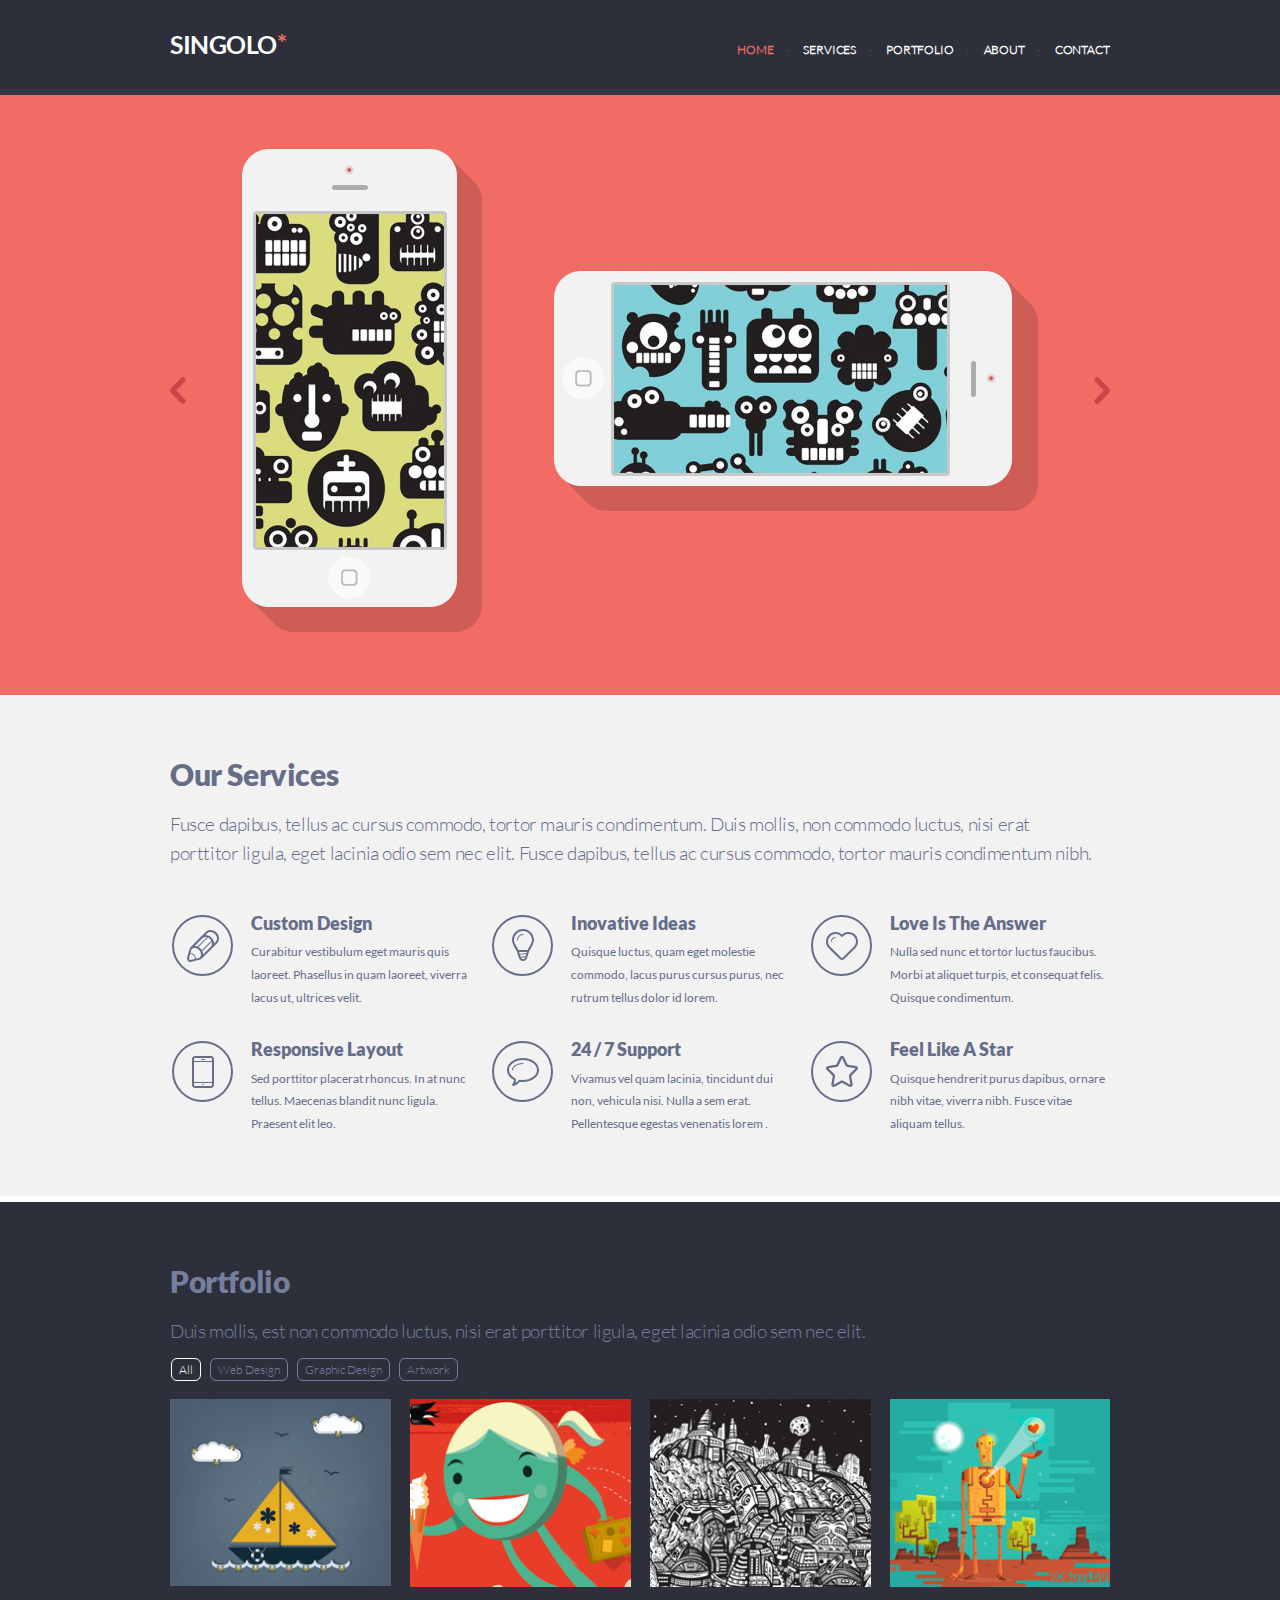
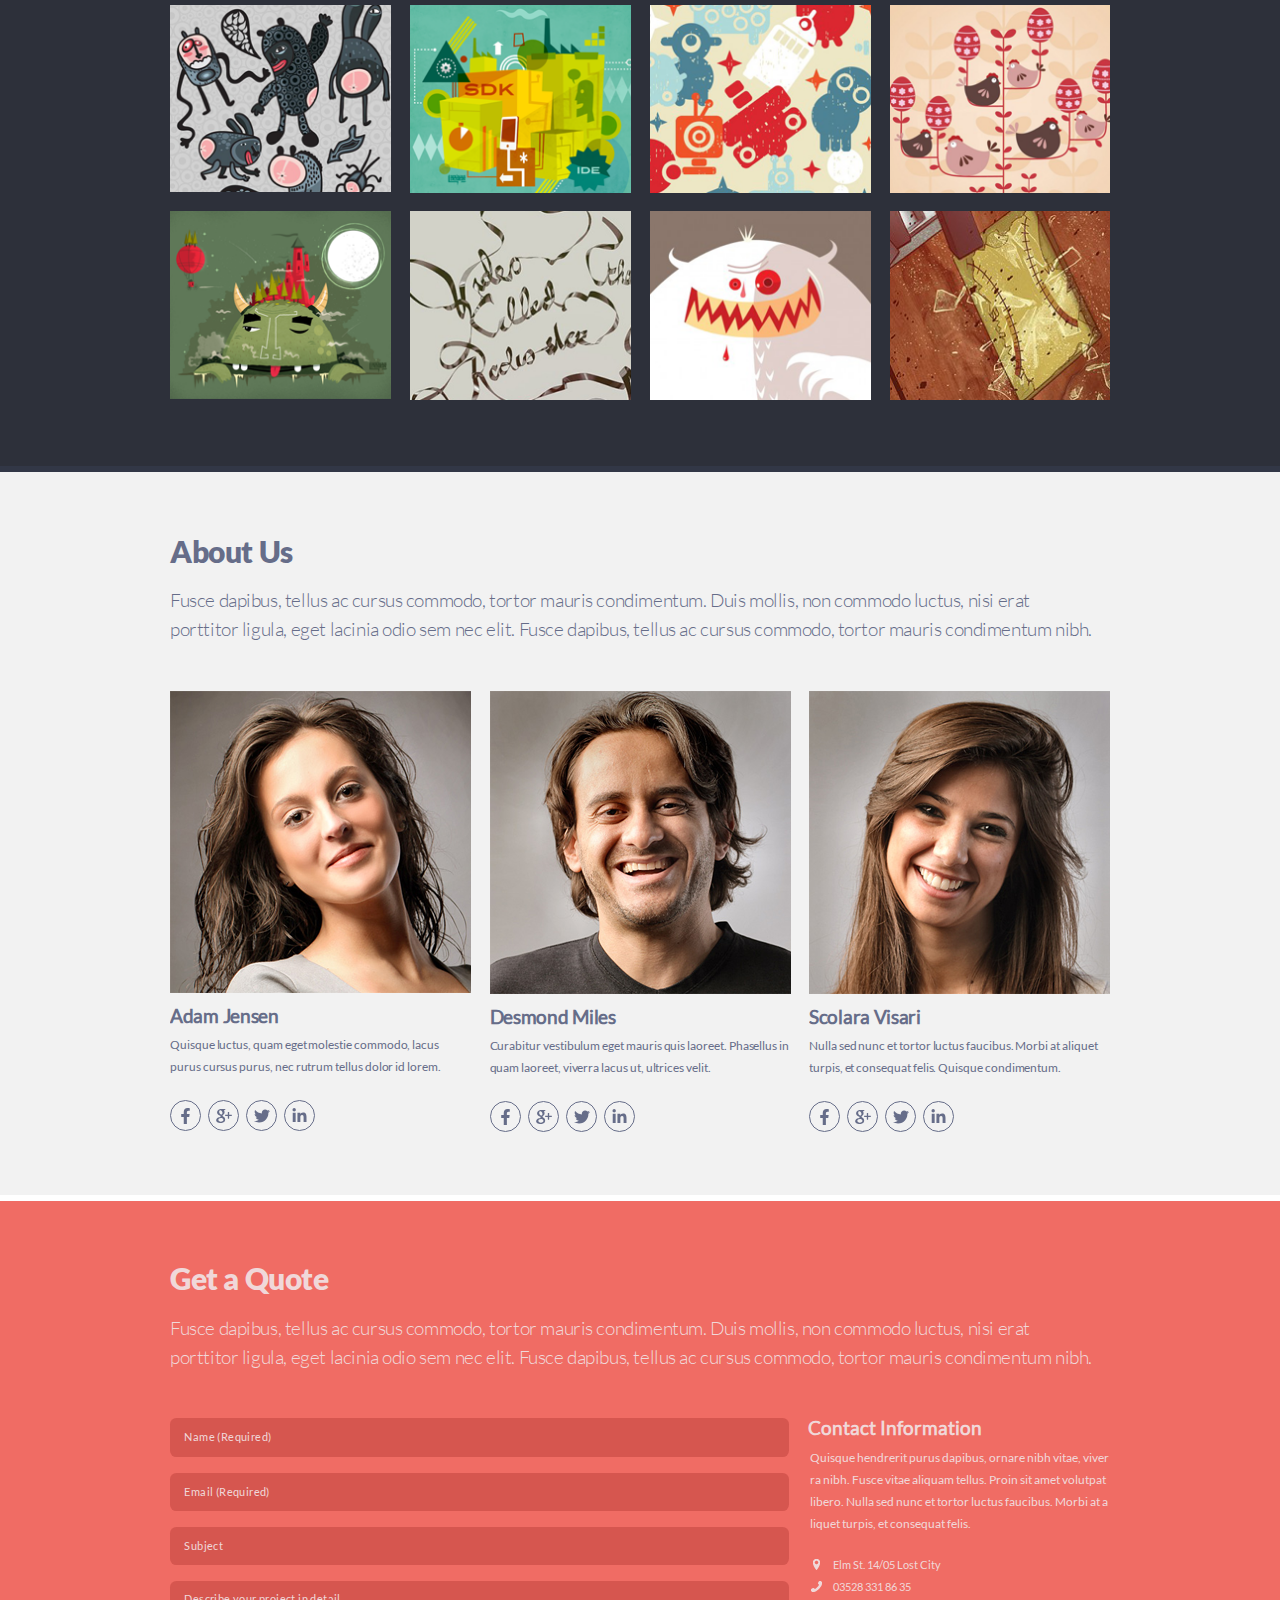
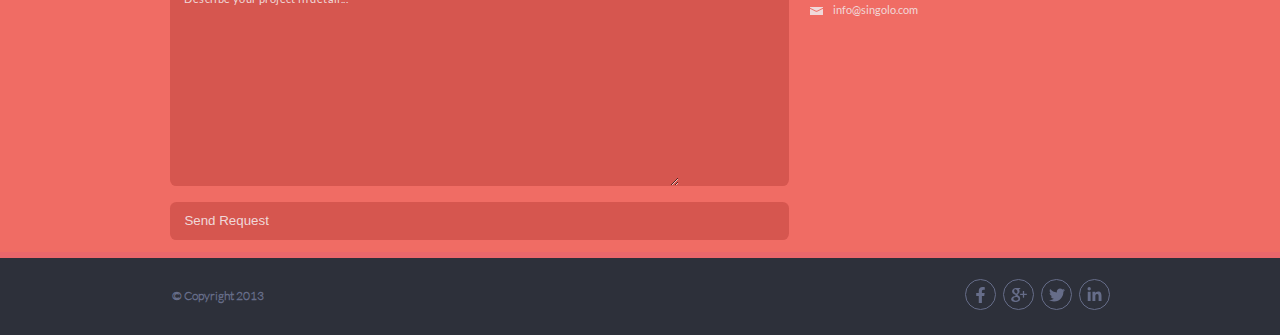
==== index.html @ ccdf216c "feat: add active menu" ====
<!DOCTYPE html>
<html lang="en">
<head>
    <meta charset="UTF-8">
    <meta name="viewport" content="width=device-width, initial-scale=1.0">
    <title>Singolo*</title>
    <link rel="stylesheet" href="style.css">
</head>
<body class="body">
    <div class="bgc-header">
        <header class="body-header wrapper">
            <h1 class="body-header_logo">
                Singolo 
                <span class="logo-span_red">*</span>
            </h1>
            <nav class="body-header_nav">
                <ul class="nav-ul_gorisontal">
                    <li class="ul_gorisontal-li_item">
                        <a href="#" class="gorisontal-item_link active">
                            Home
                        </a>
                    </li>
                    <li class="ul_gorisontal-li_item">
                        <a href="#services" class="gorisontal-item_link">
                            Services
                        </a>
                    </li>
                    <li class="ul_gorisontal-li_item">
                        <a href="#portfolio" class="gorisontal-item_link">
                            Portfolio
                        </a>
                    </li>
                    <li class="ul_gorisontal-li_item">
                        <a href="#about" class="gorisontal-item_link">
                            About
                        </a>
                    </li>
                    <li class="ul_gorisontal-li_item">
                        <a href="#contacts" class="gorisontal-item_link">
                            Contact
                        </a>
                    </li>
                </ul>
            </nav>
        </header>
    </div>
    <main class="body-main">
        <div class="bgc-slider">
            <div class="main-slider wrapper">
                <nav class="slider-nav">
                    <a href="#" class="nav-slider prev">
                        <img src="assets/images/prev.png" alt="previous" class="slide-nav_img">
                    </a>
                    <a href="#" class="nav-slider next">
                        <img src="assets/images/next.png" alt="next" class="slide-nav_img">
                    </a>
                </nav>
                <div class="slider-ul_list">
                    <figure class="slide-figure">
                        <img src="assets/images/phone_vertical.png" alt="vertical phone" class="slide-figure_img">
                    </figure>
                    <figure class="slide-figure">
                        <img src="assets/images/phone_horizontal.png" alt="horizontal phone" class="slide-figure_img">
                    </figure>
                </div>
            </div>
        </div>
        <div class="bgc-service">
            <section class="main-section_services wrapper" id="services">
                <header class="services-header">
                    <h2 class="services-heading">
                        Our Services
                    </h2>
                    <p class="services-additional-info">
                        Fusce dapibus, tellus ac cursus commodo, tortor mauris condimentum. Duis mollis, non commodo luctus, nisi erat porttitor ligula, eget lacinia odio sem nec elit. Fusce dapibus, tellus ac cursus commodo, tortor mauris condimentum nibh.
                    </p>
                </header>

                <ul class="services-ul">
                    <li class="services-ul_item">
                        <img src="assets/images/pen.svg" alt="Custom Design" class="services-ul_item_img">
                        <div>
                            <h3 class="services-ul_item-h3">Custom Design</h3>
                            Curabitur vestibulum eget mauris quis laoreet. Phasellus in quam laoreet, viverra lacus ut, ultrices velit.
                        </div>
                    </li>
                    <li class="services-ul_item">
                        <img src="assets/images/idea.svg" alt="Inovative Ideas" class="services-ul_item_img">
                        <div>    
                            <h3 class="services-ul_item-h3">Inovative Ideas</h3>
                            Quisque luctus, quam eget molestie commodo, lacus purus cursus purus, nec rutrum tellus dolor id lorem.
                        </div>
                    </li>
                    <li class="services-ul_item">
                        <img src="assets/images/heart.svg" alt="Love Is The Answer" class="services-ul_item_img">
                        <div>
                            <h3 class="services-ul_item-h3">Love Is The Answer</h3>
                            Nulla sed nunc et tortor luctus faucibus. Morbi at aliquet turpis, et consequat felis. Quisque condimentum.
                        </div>
                    </li>
                    <li class="services-ul_item">
                        <img src="assets/images/phone.svg" alt="Responsive Layout" class="services-ul_item_img">
                        <div>
                            <h3 class="services-ul_item-h3">Responsive Layout</h3>
                            Sed porttitor placerat rhoncus. In at nunc tellus. Maecenas blandit nunc ligula. Praesent elit leo.
                        </div>    
                    </li>
                    <li class="services-ul_item">
                        <img src="assets/images/dialogue.svg" alt="24 / 7 Support" class="services-ul_item_img">
                        <div>
                            <h3 class="services-ul_item-h3">24 / 7 Support</h3>
                            Vivamus vel quam lacinia, tincidunt dui non, vehicula nisi. Nulla a sem erat. Pellentesque egestas venenatis lorem .
                        <div>
    
                    </li>
                    <li class="services-ul_item">
                        <img src="assets/images/star.svg" alt="Feel Like A Star" class="services-ul_item_img">
                        <div>
                            <h3 class="services-ul_item-h3">Feel Like A Star</h3>
                            Quisque hendrerit purus dapibus, ornare nibh vitae, viverra nibh. Fusce vitae aliquam tellus.
                        </div>
                    </li>
                </ul>
            </section>
        </div>
        <div class="bgc-portfolio">
            <section class="portfolio wrapper" id="portfolio">
                <header class="portfolio-header">
                    <h2 class="portfolio-heading">
                        Portfolio  
                    </h2>
                    <p class="portfolio-additional-info">
                        Duis mollis, est non commodo luctus, nisi erat porttitor ligula, eget lacinia odio sem nec elit.
                    </p>
                    <nav class="portfolio-navigation">
                        <a href="#" class="portfolio-link portfolio-link-active">All</a>
                        <a href="#" class="portfolio-link">Web Design</a>
                        <a href="#" class="portfolio-link">Graphic Design</a>
                        <a href="#" class="portfolio-link">Artwork</a>
                    </nav>
                </header>
                <ul class="portfolio-ul">
                    <li class="portfolio-item"><img src="assets/images/work1.png" alt="" class="portfolio-img"></li>
                    <li class="portfolio-item"><img src="assets/images/work2.png" alt="" class="portfolio-img"></li>
                    <li class="portfolio-item"><img src="assets/images/work3.png" alt="" class="portfolio-img"></li>
                    <li class="portfolio-item"><img src="assets/images/work4.png" alt="" class="portfolio-img"></li>
                    <li class="portfolio-item"><img src="assets/images/work5.png" alt="" class="portfolio-img"></li>
                    <li class="portfolio-item"><img src="assets/images/work6.png" alt="" class="portfolio-img"></li>
                    <li class="portfolio-item"><img src="assets/images/work7.png" alt="" class="portfolio-img"></li>
                    <li class="portfolio-item"><img src="assets/images/work8.png" alt="" class="portfolio-img"></li>
                    <li class="portfolio-item"><img src="assets/images/work9.png" alt="" class="portfolio-img"></li>
                    <li class="portfolio-item"><img src="assets/images/work10.png" alt="" class="portfolio-img"></li>
                    <li class="portfolio-item"><img src="assets/images/work11.png" alt="" class="portfolio-img"></li>
                    <li class="portfolio-item"><img src="assets/images/work12.png" alt="" class="portfolio-img"></li>
                </ul>
            </section>
        </div>
        <div class="bgc-about">
            <section class="about wrapper" id="about">
                <header class="about-header">
                    <h2 class="about-heading">
                        About Us
                    </h2>
                    <p class="about-additional-info">
                        Fusce dapibus, tellus ac cursus commodo, tortor mauris condimentum. Duis mollis, non commodo luctus, nisi erat porttitor ligula, eget lacinia odio sem nec elit. Fusce dapibus, tellus ac cursus commodo, tortor mauris condimentum nibh.
                    </p>
                </header>
                <ul class="about-ul">
                    <li class="about-item">
                        <figure class="about-figure">
                            <img src="assets/images/photo1.png" class="about-image" alt="">
                            <figcaption class="about-figcaption">
                                <h3 class="about-name">
                                    Adam Jensen
                                </h3>
                                <p class="summory">Quisque luctus, quam eget molestie commodo, lacus purus cursus purus, nec rutrum tellus dolor id lorem.</p>
                                <nav class="social">
                                    <a href="#" class="social-link social-link-face">
                                        <img src="assets/images/facebook-f-brands.svg" class="social-img" alt="">
                                    </a>
                                    <a href="#" class="social-link social-link-gog">
                                        <img src="assets/images/g-brands.svg" class="social-img" alt="">
                                    </a>
                                    <a href="#" class="social-link social-link-twit">
                                        <img src="assets/images/twitter-brands.svg" class="social-img" alt="">
                                    </a>
                                    <a href="#" class="social-link social-link-in">
                                        <img src="assets/images/linkedin-in-brands.svg" class="social-img" alt="">
                                    </a>
                                </nav>
                            </figcaption>
                        </figure>
                    </li>
                    <li class="about-item">
                        <figure class="about-figure">
                            <img src="assets/images/photo3.png" class="about-image" alt="">
                            <figcaption class="about-figcaption">
                                <h3 class="about-name">
                                    Desmond Miles
                                </h3>
                                <p class="summory">Curabitur vestibulum eget mauris quis laoreet. Phasellus in quam laoreet, viverra lacus ut, ultrices velit.</p>
                                <nav class="social">
                                    <a href="#" class="social-link social-link-face">
                                        <img src="assets/images/facebook-f-brands.svg" class="social-img" alt="">
                                    </a>
                                    <a href="#" class="social-link social-link-gog">
                                        <img src="assets/images/g-brands.svg" class="social-img" alt="">
                                    </a>
                                    <a href="#" class="social-link social-link-twit">
                                        <img src="assets/images/twitter-brands.svg" class="social-img" alt="">
                                    </a>
                                    <a href="#" class="social-link social-link-in">
                                        <img src="assets/images/linkedin-in-brands.svg" class="social-img" alt="">
                                    </a>
                                </nav>
                            </figcaption>
                        </figure>
                    </li>
                    <li class="about-item">
                        <figure class="about-figure">
                            <img src="assets/images/photo2.png" class="about-image" alt="">
                            <figcaption class="about-figcaption">
                                <h3 class="about-name">
                                    Scolara Visari
                                </h3>
                                <p class="summory">Nulla sed nunc et tortor luctus faucibus. Morbi at aliquet turpis, et consequat felis. Quisque condimentum.</p>
                                <nav class="social">
                                    <a href="#" class="social-link social-link-face">
                                        <img src="assets/images/facebook-f-brands.svg" class="social-img" alt="">
                                    </a>
                                    <a href="#" class="social-link social-link-gog">
                                        <img src="assets/images/g-brands.svg" class="social-img" alt="">
                                    </a>
                                    <a href="#" class="social-link social-link-twit">
                                        <img src="assets/images/twitter-brands.svg" class="social-img" alt="">
                                    </a>
                                    <a href="#" class="social-link social-link-in">
                                        <img src="assets/images/linkedin-in-brands.svg" class="social-img" alt="">
                                    </a>
                                </nav>
                            </figcaption>
                        </figure>
                    </li>
                </ul>
            </section> 
        </div>
        <div class="bgc-contact">
            <section class="contact wrapper" id="contacts">
                <header class="contact-header">
                    <h2 class="contact-heading">
                        Get a Quote  
                    </h2>
                    <p class="contact-additional-info">
                        Fusce dapibus, tellus ac cursus commodo, tortor mauris condimentum. Duis mollis, non commodo luctus, nisi erat porttitor ligula, eget lacinia odio sem nec elit. Fusce dapibus, tellus ac cursus commodo, tortor mauris condimentum nibh.
                    </p>
                </header>
                <main class="contact-main">
                    <form class="contact-form" action="" method="post">
                        <div class="form-element">
                            <input class="form-input" type="text" pattern="[A-Za-z]+" name="" id="" placeholder="Name (Required)" required>
                        </div>
                        <div class="form-element">
                            <input class="form-input" type="email" pattern="\w+@[A-Za-z0-9]+.[a-z]+" name="" id="" placeholder="Email (Required)" required>
                        </div>
                        <div class="form-element">
                            <input class="form-input" type="text" name="" id="" placeholder="Subject">
                        </div>
                        <div class="form-element">
                            <textarea class="form-textaria" name="" id="" cols="60" rows="13" placeholder="Describe your project in detail..."></textarea>
                        </div>
                        <div class="form-element">
                            <input class="form-input" type="submit" value="Send Request">
                        </div>
                    </form>
                    <aside class="contact-information">
                        <h3 class="information">
                            Contact Information
                        </h3> 
                        <p class="information-rewue">
                            Quisque hendrerit purus dapibus, ornare nibh vitae, viverra nibh. Fusce vitae aliquam tellus. Proin sit amet volutpat libero. Nulla sed nunc et tortor luctus faucibus. Morbi at aliquet turpis, et consequat felis.  
                        </p>
                        <ul class="contact-information-ul">
                            <li class="contact-item address">Elm St. 14/05 Lost City </li>
                            <li class="contact-item phone">03528 331 86 35</li>
                            <li class="contact-item email">info@singolo.com</li>
                        </ul>
                    </aside>
                </main>   
            </section>
        </div>
    </main>
    <div class="bgc-footer">
        <footer class="footer wrapper">
            <h3 class="copyright">&copy; Copyright 2013</h3>
            <nav class="social">
                <a href="#" class="social-link social-link-face">
                    <img src="assets/images/facebook-f-brands.svg" class="social-img" alt="">
                </a>
                <a href="#" class="social-link social-link-gog">
                    <img src="assets/images/g-brands.svg" class="social-img" alt="">
                </a>
                <a href="#" class="social-link social-link-twit">
                    <img src="assets/images/twitter-brands.svg" class="social-img" alt="">
                </a>
                <a href="#" class="social-link social-link-in">
                    <img src="assets/images/linkedin-in-brands.svg" class="social-img" alt="">
                </a>
            </nav>
        </footer>
    </div>
    <script src="script.js"></script>
</body>
</html>
---- style.css ----
@font-face {
    font-family: "Lato Regular";
    src: url("assets/fonts/Lato-Regular.ttf") format("truetype")
}
@font-face {
    font-family: "Lato Black";
    src: url("assets/fonts/Lato-Black.ttf") format("truetype")
}
@font-face {
    font-family: "Lato Light";
    src: url("assets/fonts/Lato-Light.ttf") format("truetype")
}
@font-face {
    font-family: "Lato Bold";
    src: url("assets/fonts/Lato-Bold.ttf") format("truetype")
}
*{
    box-sizing: border-box;
}
.body{
    margin: 0;
    padding: 0;
    width: 100%;
    font-family: "Lato Regular", Arial, Helvetica, sans-serif;
}
.body-header{
    display: flex;
    justify-content: space-between;
    text-transform: uppercase;
    color: rgba(255, 255, 255, 1);
}
.body-header_logo{
    margin: 29px 40px 30px;
    position: relative;
    font-family: "Lato Bold";
    font-size: 25px;
    letter-spacing: -0.5px;
}
.logo-span_red{    
    position: absolute;
    top: -1px;
    right: -10px;
    color: rgba(240, 108, 100, 1);
}
.body-header_nav{
    align-self: center;
    margin-top: 10px;
    margin-right: 40px;
    font-size: 12px;
    font-family: "Lato Light";
    font-weight: bold;
}
.nav-ul_gorisontal{
    display: flex;
    text-decoration: none;
    list-style: none;
}
.nav-ul_gorisontal .ul_gorisontal-li_item:not(:first-child)::before{
    margin: 0 12.4px;
    content: "·";
    color: rgba(73, 78, 98, 1);
}
.ul_gorisontal-li_item{
    letter-spacing: -0.1px;
}

.gorisontal-item_link{
    color: rgba(255, 255, 255, 1);
    text-decoration: none;
}
.gorisontal-item_link:active,.gorisontal-item_link:hover, .active{
    color: rgba(240, 108, 100, 1);
}
.main-slider{
    height: 594px;
    position: relative;
}
.slider-nav{
    position: absolute;
    display: flex;
    justify-content: space-between;
    align-items: center;
    top: 0;
    left: 0;
    width: 100%;
    height: 100%;
}
.slider-ul_list {
    display: inline-grid;
    grid-template-columns: 45.5% 39.5%;
    justify-items: center;
    align-items: center;
    height: 100%;
    margin: 0px;
    margin-block-end: 0;
    width: 100%;
}
.slide-figure{
    margin: 0;
    padding: 0;
}
.slide-nav_img{
    margin: 0px 40px;
}
.wrapper{
    width: 1020px;
    margin: 0 auto;
}
.main-section_services {
    padding: 0 2.5em;
    color: rgba(102, 109, 137, 1);
}
.services-heading {
    font-size: 2em;
    font-family: "Lato Black";
    letter-spacing: -1.1px;
}
.services-ul {
    display: grid;
    grid-gap: 1rem 1.2rem;
    list-style-type: none;
    margin-block-start: 2.5em;
    margin-block-end: 3.25rem;
    margin-inline-start: 0px;
    margin-inline-end: 0px;
    padding-inline-start: 0px;
    grid-template-columns: 1fr 1fr 1fr;
}
.section_services-about {
    line-height: 29px;
    font-size: 18px;
    margin-block-start: -0.5em;
    margin-block-end: 0.7em;
    letter-spacing: 0.15px;
    margin-left: 2px;
    font-family: "Lato Light";
}
.services-ul_item {
    display: grid;
    grid-template-columns: 1fr 2.9fr;
    grid-gap: 3px;
    line-height: 1.9em;
    font-size: 12px;
    align-items: start;
    font-family: "Lato Regular";
    padding-left: 2px;
    margin-bottom: 8px;
}
.services-ul_item-h3 {
    font-size: 18px;
    font-family: "Lato Black";
    margin-block-start: 4px;
    margin-block-end: 7px;
}
.services-ul_item_img {
    margin: 7px 0px;
}
.portfolio{
    color: rgba(118, 126, 158, 1);
    padding: 0 2.5em;
}
[class$="-header"]{
    display: grid;
}
[class$="-heading"]{
    font-family: "Lato Black";
    line-height: 1.9rem;
    font-size: 1.9em;
    margin-top: 4rem;
    letter-spacing: -0.4px;
}
[class$="-additional-info"]{
    margin-top: -5px;
    margin-bottom: 0;
    font-family: "Lato Light";
    font-size: 19px;
    letter-spacing: -0.41px;
    line-height: 29px;
    padding-right: 12px;
}
.portfolio-navigation {
    margin-top: 2px; 
    letter-spacing: 1px;
    display: flex;
}
.portfolio-link{
    border: 1px solid;
    border-radius: 6px;
    text-decoration: none;
    padding: 3px 7px;
    font-family: "Lato Light";
    font-size: 12px;
    letter-spacing: 0px;
    margin: 10px 1px;
    margin-right: 8px;
    color: rgba(118, 126, 158, 1);
}
.portfolio-link-active, .portfolio-link:hover{
    color: rgba(255, 255, 255, 1);
}
.portfolio-ul{
    display: grid;
    grid-template-columns: repeat(4, 13.8rem);
    grid-template-rows: repeat(3, 11.9rem);
    list-style: none;
    grid-gap: 1rem 1.2rem;
    margin-block-start: 0.5em;
    margin-block-end: 4rem;
    overflow: hidden;
    max-height: 37.75rem;
    padding-inline-start: 0px;
}
.portfolio-img{
    max-width: 100%;
}
.about{
    color: rgba(102, 109, 137, 1);
    padding: 0 2.5em;
}
.about-ul{
    display: inline-flex;
    list-style: none;
    padding-inline-start: 0px;
    width: 100%;
    justify-content: space-between;
    margin-top: 2.9em;
    margin-bottom: 3.9rem;
}
.about-figure{
    margin: 0px;
    max-width: 301px;
    overflow: hidden;
}
.about-name {
    margin-block-start: 0.5em;
    letter-spacing: -0.3px;
}
.summory {
    margin-block-start: -1em;
    font-size: 12px;
    line-height: 22px;
    letter-spacing: -0.06px;
}
.social {
    display: inline-grid;
    grid-template-columns: 1fr 1fr 1fr 1fr;
    grid-gap: 7px;
    margin-top: 10.5px;
}
.social-link {
    display: flex;
    text-decoration: none;
    border: 1px solid;
    border-radius: 50%;
    height: 31px;
    width: 31px;
    color: rgba(102, 109, 137, 1);
}
.social-link:hover{
    color: rgba(255, 255, 255, 1);
}
.social-img {
    width: 1em;
    height: 1em;
    margin: 7px;
}
.contact{
    padding: 0 2.5em;
    color: rgba(240, 216, 217, 1);
}
.contact-heading{
    margin-top: 3.9rem;
}
.contact-form{
    display: grid;
    grid-gap: 1rem;
}
.form-element{
    background-color: rgba(214, 86, 79, 1);
    border-radius: .4rem;
    padding: 0rem 0.9rem;
    display: flex;

}
.form-input{
    -webkit-writing-mode: horizontal-tb !important;
    text-rendering: auto;
    color: rgba(240, 216, 217, 1);
    letter-spacing: normal;
    word-spacing: normal;
    text-transform: none;
    text-indent: 0px;
    text-shadow: none;
    display: inline-block;
    text-align: start;
    -webkit-appearance: textfield;
    background-color: inherit;
    -webkit-rtl-ordering: logical;
    cursor: text;
    margin: 0em;
    font: 400 13.3333px Arial;
    padding: 0px;
    border-width: 0;
    border-style: inset;
    border-color: initial;
    border-image: initial;
    line-height: 2.4rem;
}
.form-textaria{
    color: rgba(240, 216, 217, 1);
    letter-spacing: 0.4px;
    background-color: inherit;
    flex-direction: column;
    white-space: pre-wrap;
    overflow-wrap: break-word;
    margin: 0em;
    font: 400 13.3333px Arial;
    border-width: 0px;
    border-style: solid;
    border-color: rgb(169, 169, 169);
    border-image: initial;
    padding: 0.6rem 0 0;
}
.contact ::placeholder{
    color: rgba(240, 216, 217, 1);
    font-family: "Lato regular";
    font-size: .7rem;
    line-height: 1rem;
    margin: 1rem;
    padding: 0px;
    letter-spacing: 0.4px;
}
.footer{
    display: flex;
    justify-content: space-between;
    padding: 0.7rem 2.5em;
    color: rgba(102, 109, 137, 1);
    box-sizing: border-box;
}
.contact-main {
    display: grid;
    grid-template-columns: 38.7rem 1fr;
    grid-column-gap: 1.3rem;
    margin: 2.9rem 0 0.7rem;
    font-family: "Lato regular";
}
.contact-information-ul{
    display: block;
    list-style-type: none;
    margin-block-start: 1.7em;
    font-size: 0.7rem;
    line-height: 1.4rem;
    padding-inline-start: 23px;
}
.information {
    margin: -0.1rem;

}
.information-rewue{
    font-size: 0.748rem;
    letter-spacing: 0px;
    word-break: break-all;
    line-height: 1.38rem;
    margin-top: 0.6rem;
    word-spacing: 0px;
}
.address::before {
    content: url(assets/images/location@1X.png);
    margin: 0px -20px;
    position: absolute;
    top: 1px;
}
.phone::before {
    content: url(assets/images/phone@1X.png);
    margin: 0px -22px;
    position: absolute;
    top: 1px;
}
.email::before {
    content: url(assets/images/mail@1X.png);
    margin: 0px -23px;
    position: absolute;
    top: 1px;
}
.copyright {
    font-size: 0.73rem;
    font-family: "Lato light";
    margin-left: 2px;
    margin-top: 1.2rem;
    margin-bottom: 1.3rem;
}
.contact-item{
    position: relative;
}
.bgc-footer{
    background-color: rgba(45, 48, 58, 1);
}
.bgc-header{
    background-color: rgba(45, 48, 58, 1);
    border-bottom: 6px solid rgba(50, 55, 70, 1);
}
.bgc-slider{
    background-color: rgba(240, 108, 100, 1);
    border-bottom: 6px solid rgba(240,108,100,1);
}
.bgc-service{
    background-color: rgba(242, 242, 242, 1);
    border-bottom: 6px solid rgba(255, 255, 255, 1);
}
.bgc-portfolio{
    background-color: rgba(45, 48, 58, 1);    
    border-bottom: 6px solid rgba(50, 55, 70, 1);
}
.bgc-about{
    background-color: rgba(242, 242, 242, 1);
    border-bottom: 6px solid rgba(255, 255, 255, 1);
}
.bgc-contact{
    background-color: rgba(240, 108, 100, 1);
    border-bottom:6px solid rgba(234, 103, 107, 1);
}
input:invalid {
    color: red;
}
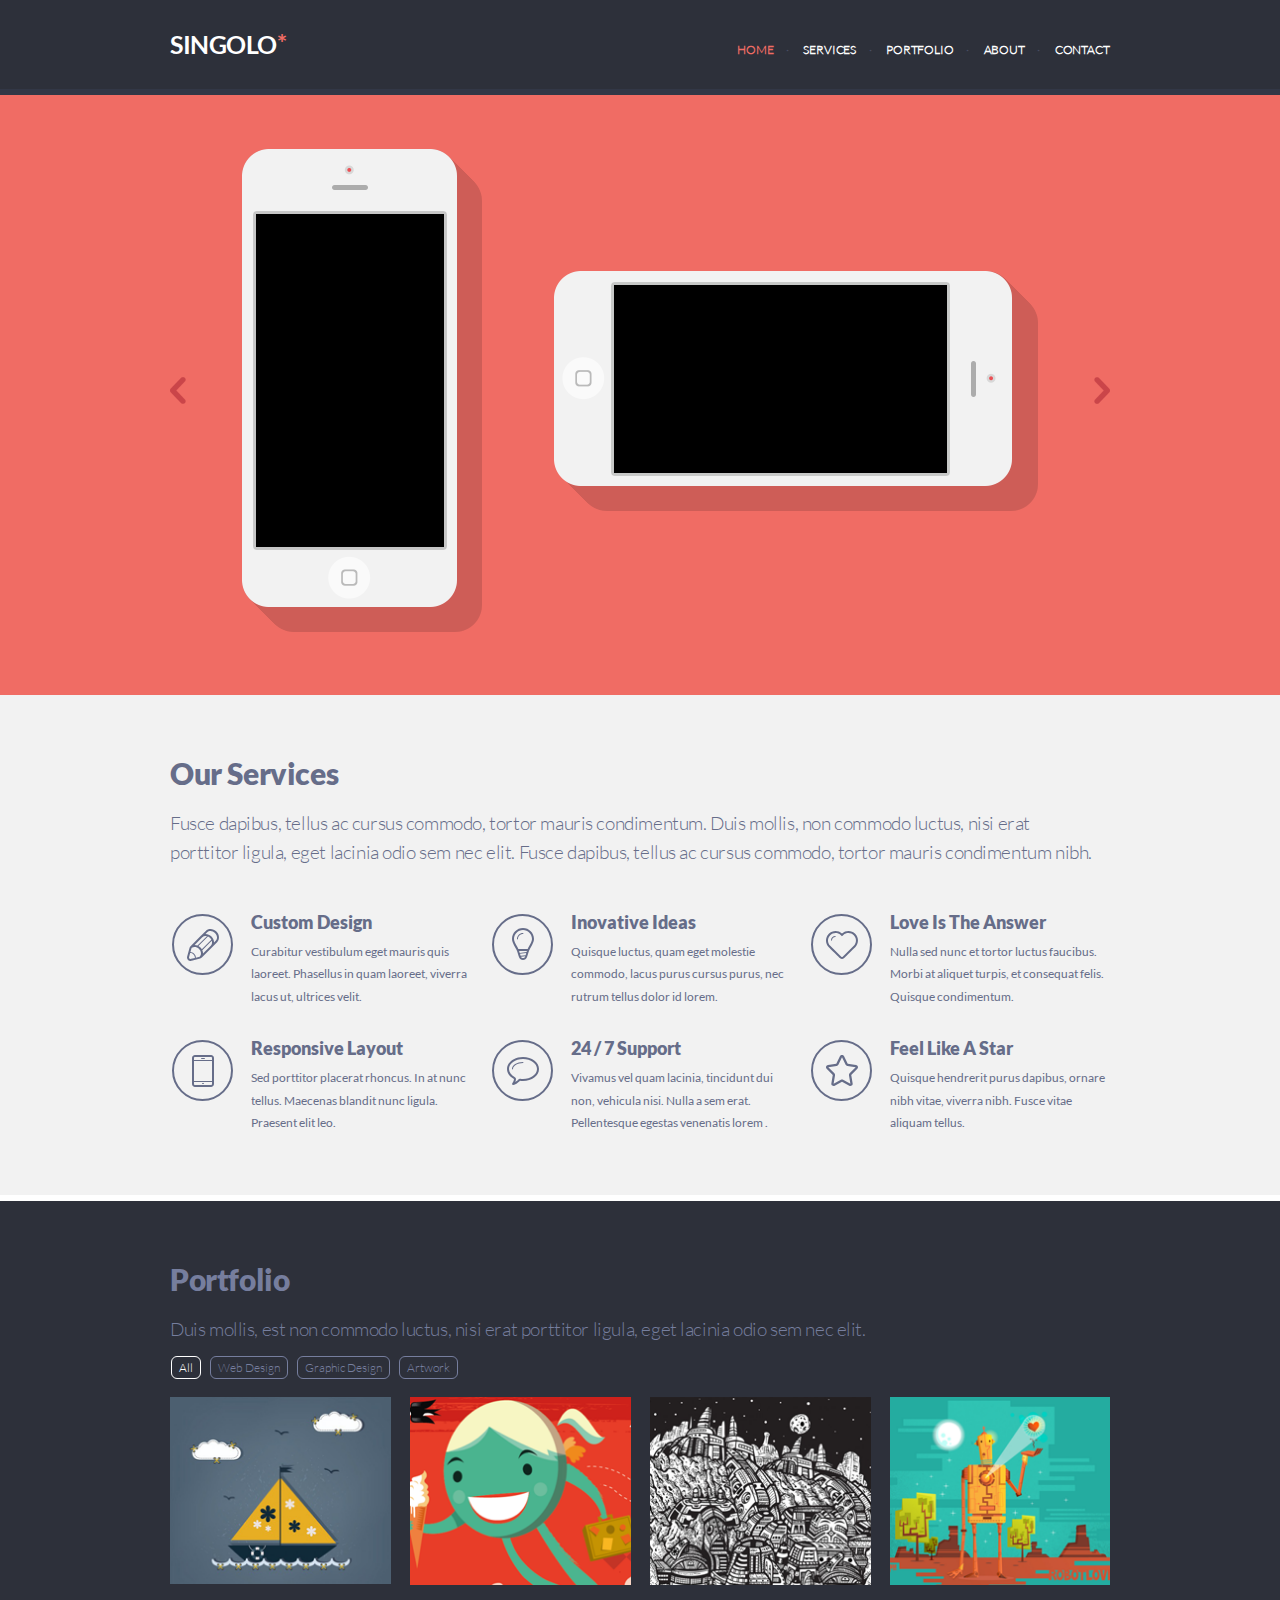
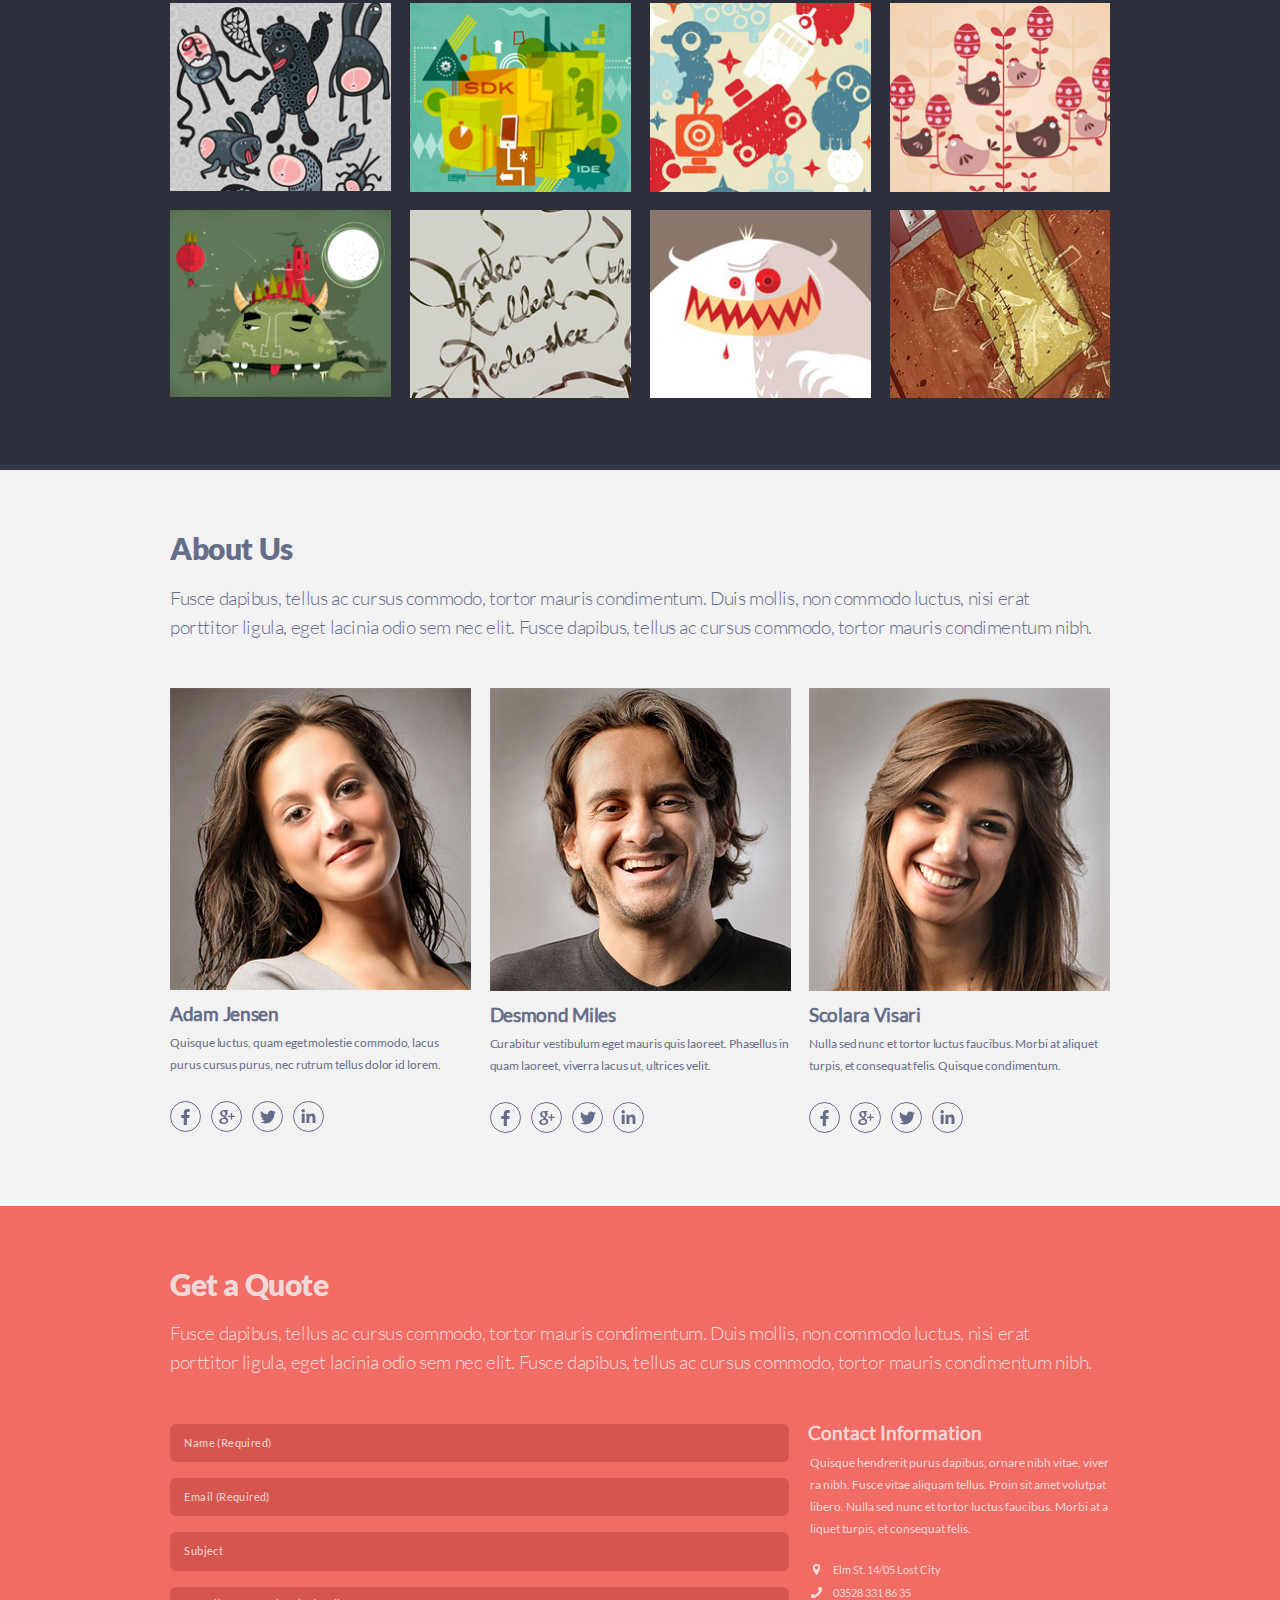
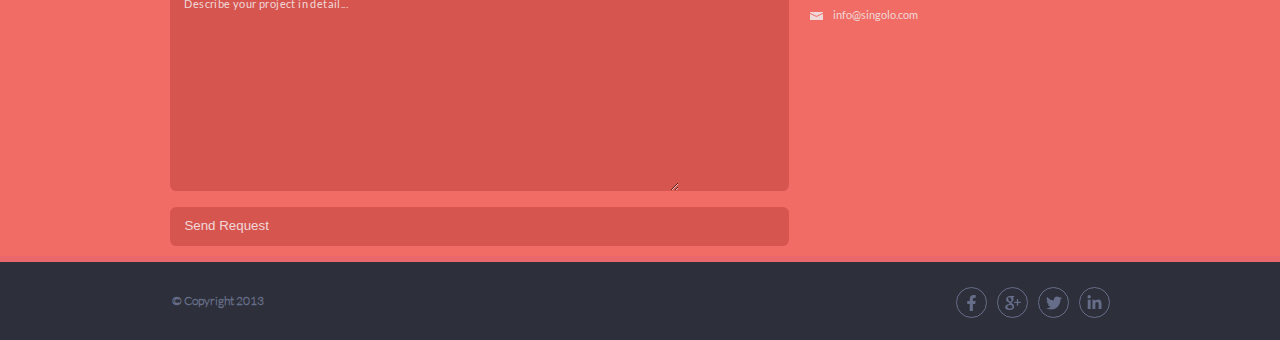
==== commit bfe20099: "feat: portfolio script added" ====
--- a/index.html
+++ b/index.html
@@ -48,20 +48,40 @@
         <div class="bgc-slider">
             <div class="main-slider wrapper">
                 <nav class="slider-nav">
-                    <a href="#" class="nav-slider prev">
+                    <button class="nav-slider prev">
                         <img src="assets/images/prev.png" alt="previous" class="slide-nav_img">
-                    </a>
-                    <a href="#" class="nav-slider next">
+                    </button>
+                    <button class="nav-slider next">
                         <img src="assets/images/next.png" alt="next" class="slide-nav_img">
-                    </a>
+                    </button>
                 </nav>
-                <div class="slider-ul_list">
-                    <figure class="slide-figure">
-                        <img src="assets/images/phone_vertical.png" alt="vertical phone" class="slide-figure_img">
-                    </figure>
-                    <figure class="slide-figure">
-                        <img src="assets/images/phone_horizontal.png" alt="horizontal phone" class="slide-figure_img">
-                    </figure>
+                <div class="slider-list">
+                    <div class="slider-slide slider-slide-active">
+                        <div class="slider-slide1">
+                            <figure class="slide-figure">
+                                <img src="assets/images/phone_vertical.png" alt="vertical phone" class="slide-figure_img">
+                                <div class="black-screen">
+                                    <div class="fone-contur">
+                                        <div class="fone-screen"></div>
+                                    </div>
+                                </div>
+                            </figure>
+                            <figure class="slide-figure">
+                                <img src="assets/images/phone_horizontal.png" alt="horizontal phone" class="slide-figure_img">
+                                <div class="black-screen-horisontal">
+                                    <div class="fone-contur">
+                                        <div class="fone-screen-horisontal"></div>
+                                    </div>
+                                </div>
+                            </figure>                        
+                        </div> 
+                    </div>
+
+                    <div class="slider-slide">
+                        <figure class="slide-figure">
+                            <img src="assets/images/slide2.png" alt="vertical phone" class="slide-figure_img">
+                        </figure>                      
+                    </div>
                 </div>
             </div>
         </div>
--- a/style.css
+++ b/style.css
@@ -85,9 +85,70 @@
     width: 100%;
     height: 100%;
 }
-.slider-ul_list {
+.nav-slider {
+    z-index: 1;
+    -webkit-appearance: inherit;
+    -webkit-writing-mode: horizontal-tb !important;
+    text-rendering: auto;
+    color: buttontext;
+    letter-spacing: normal;
+    word-spacing: normal;
+    text-transform: none;
+    text-indent: 0px;
+    text-shadow: none;
+    display: inline-block;
+    text-align: center;
+    align-items: flex-start;
+    cursor: pointer;
+    background-color: inherit;
+    box-sizing: border-box;
+    margin: 0em;
+    font: 400 13.3333px Arial;
+    padding: 0;
+    border-width: 0;
+    border-style: none;
+    border-color: inherit;
+    border-image: none;
+}
+.fone-contur{
+    cursor: pointer;
+}
+.fone-screen {
+    background-color: black;
+    width: 188px;
+    height: 333px;
+    position: absolute;
+    left: 14px;
+    top: 65px;
+}
+.fone-screen-horisontal {
+    background-color: black;
+    width: 333px;
+    height: 188px;
+    position: absolute;
+    left: 60px;
+    top: 14px;
+}
+.slider-list {
+    height: 100%;
+}
+.slider-slide {
+    position: absolute;
+    width: 100%;
+    height: 100%;
+    visibility: hidden;
+    left: 0;
+    top: 0;
+}
+.slider-slide-active{
+    visibility: visible;
+    left: 0;
+    top: 0;
+    transition: left 2s;
+}
+.slider-slide1 {
     display: inline-grid;
-    grid-template-columns: 45.5% 39.5%;
+    grid-template-columns: 45.5% 39.5% 15%;
     justify-items: center;
     align-items: center;
     height: 100%;
@@ -95,9 +156,32 @@
     margin-block-end: 0;
     width: 100%;
 }
+.black-screen {
+    width: 215px;
+    height: 458px;
+    position: absolute;
+    left: 0px;
+    top: 0px;
+    border-radius: 28px;
+    overflow: hidden;
+}
+.black-screen-horisontal{
+    width: 458px;
+    height: 215px;
+    position: absolute;
+    left: 0px;
+    top: 0px;
+    border-radius: 29px;
+    overflow: hidden;
+}
+.fone-contur{
+    width:100%;
+    height: 100%;
+}
 .slide-figure{
     margin: 0;
     padding: 0;
+    position: relative;
 }
 .slide-nav_img{
     margin: 0px 40px;
@@ -166,11 +250,12 @@
     font-family: "Lato Black";
     line-height: 1.9rem;
     font-size: 1.9em;
-    margin-top: 4rem;
+    margin-top: 3.95rem;
     letter-spacing: -0.4px;
-}
-[class$="-additional-info"]{
-    margin-top: -5px;
+    margin-bottom: 1.64rem;
+}
+[class$="-additional-info"] {
+    margin-top: -6px;
     margin-bottom: 0;
     font-family: "Lato Light";
     font-size: 19px;
@@ -224,7 +309,7 @@
     width: 100%;
     justify-content: space-between;
     margin-top: 2.9em;
-    margin-bottom: 3.9rem;
+    margin-bottom: 4.2rem;
 }
 .about-figure{
     margin: 0px;
@@ -244,8 +329,8 @@
 .social {
     display: inline-grid;
     grid-template-columns: 1fr 1fr 1fr 1fr;
-    grid-gap: 7px;
-    margin-top: 10.5px;
+    grid-gap: 10px;
+    margin-top: 13.5px;
 }
 .social-link {
     display: flex;
@@ -341,7 +426,7 @@
     display: grid;
     grid-template-columns: 38.7rem 1fr;
     grid-column-gap: 1.3rem;
-    margin: 2.9rem 0 0.7rem;
+    margin: 2.9rem 0 0.65rem;
     font-family: "Lato regular";
 }
 .contact-information-ul{
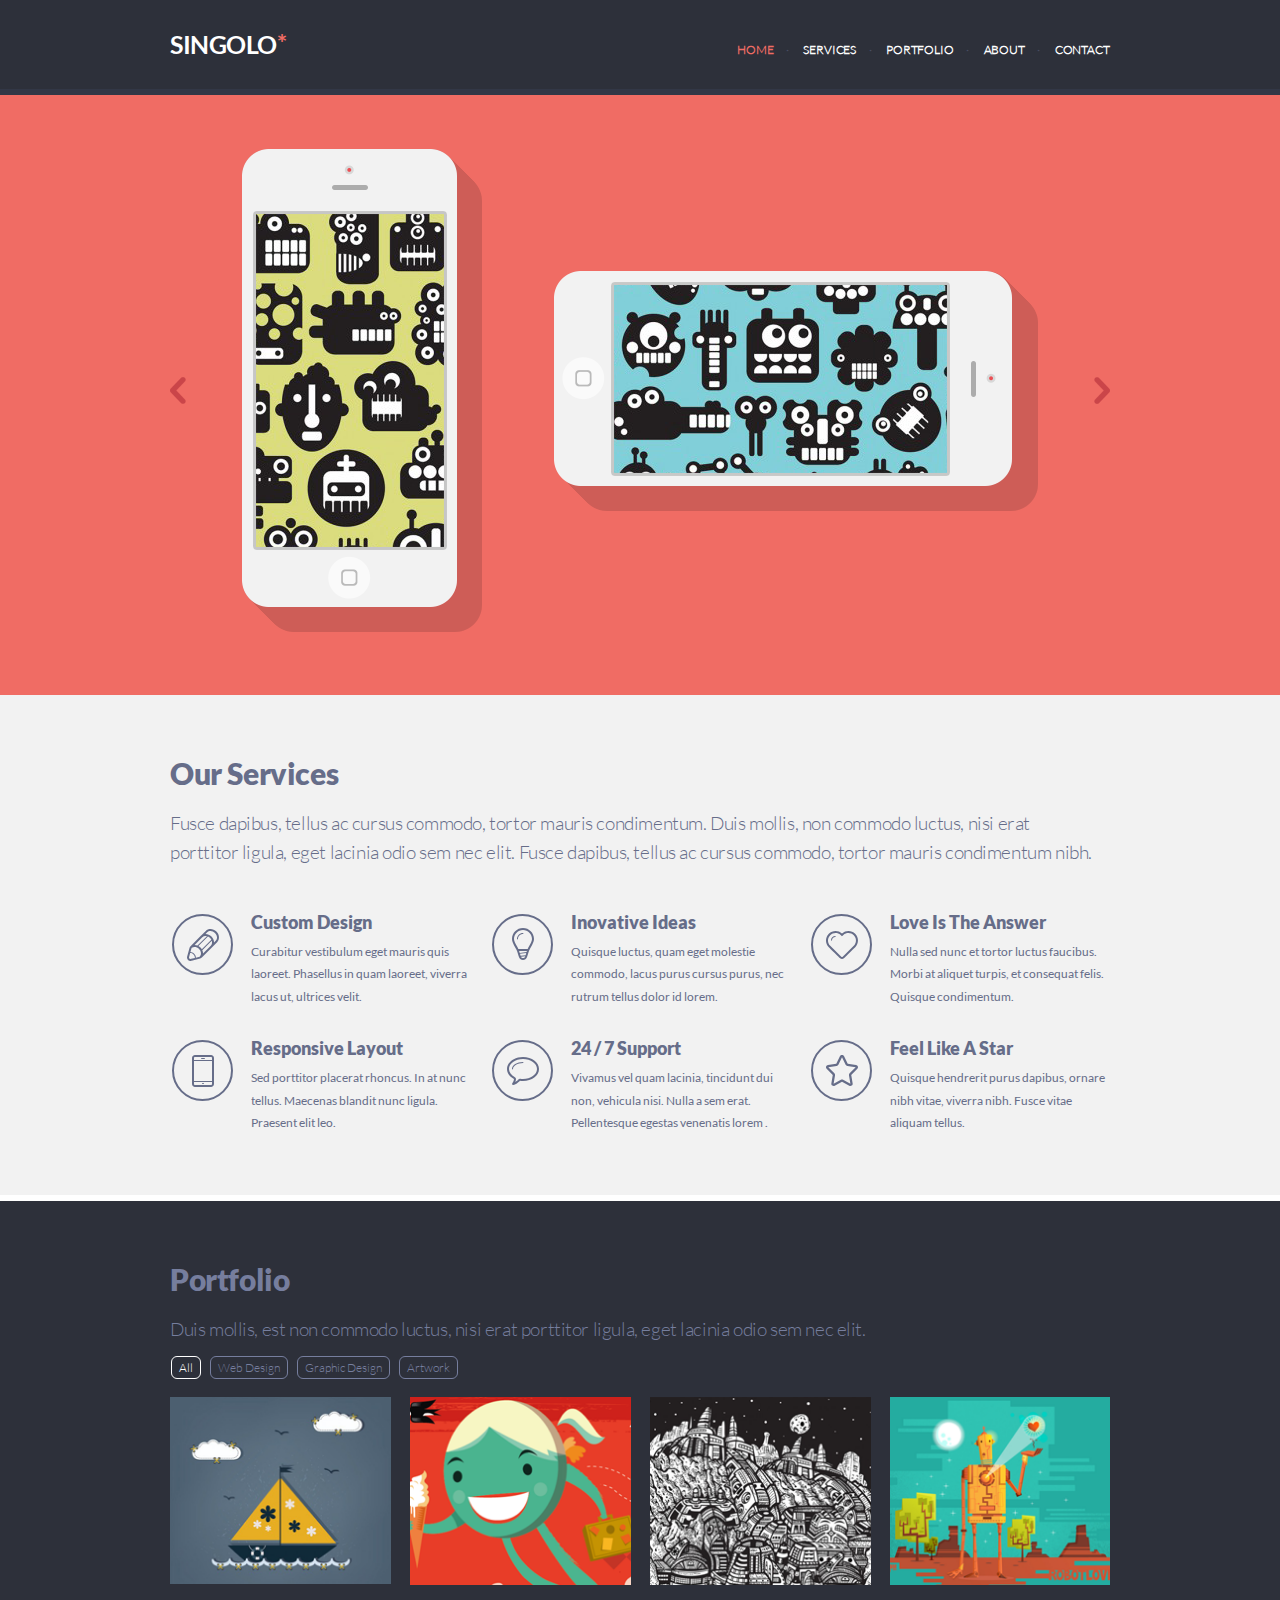
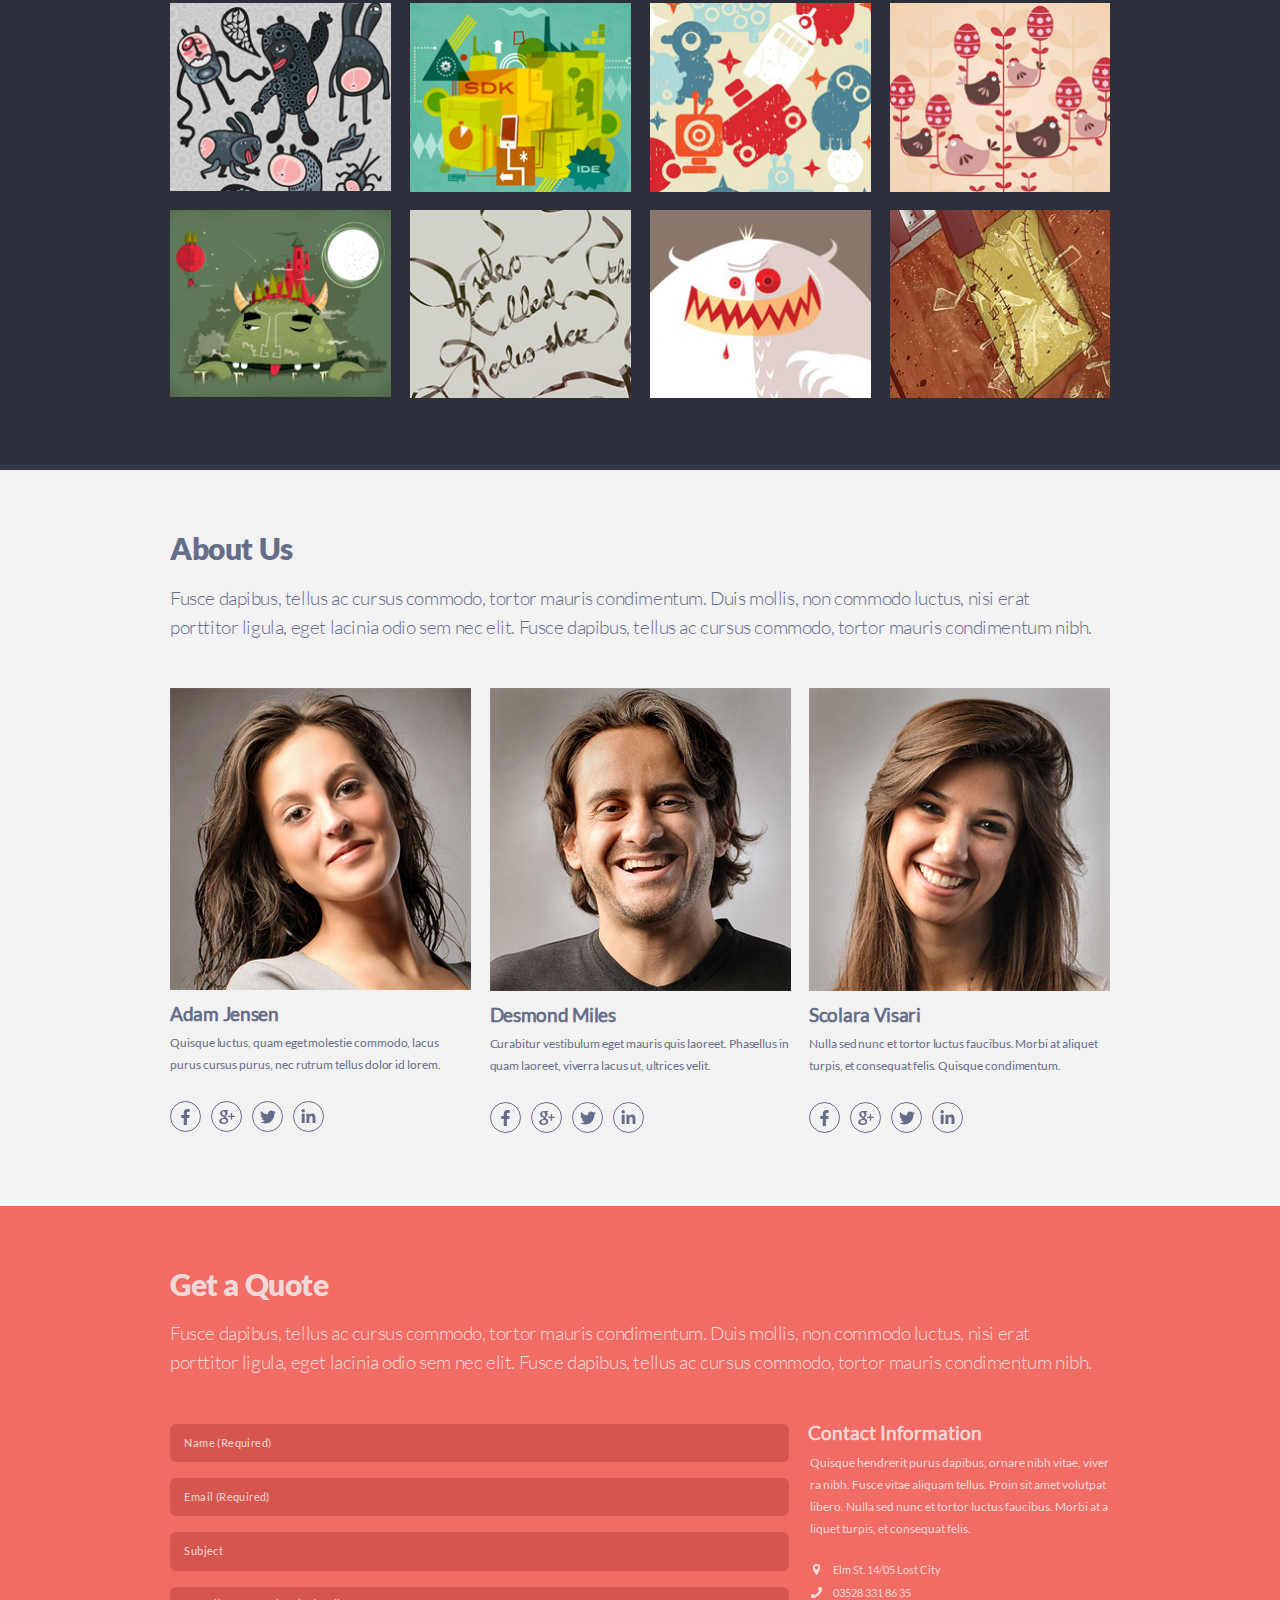
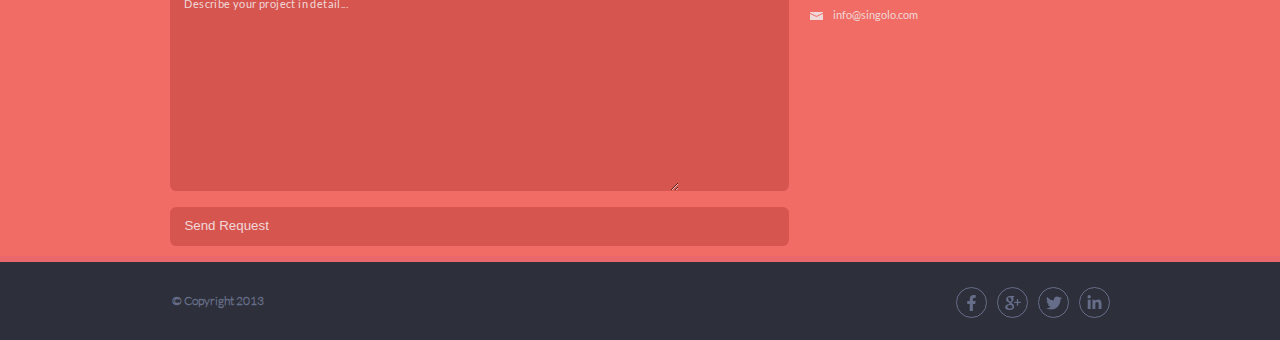
==== commit 307df095: "feat: screens can switch on/off" ====
--- a/index.html
+++ b/index.html
@@ -48,15 +48,15 @@
         <div class="bgc-slider">
             <div class="main-slider wrapper">
                 <nav class="slider-nav">
-                    <button class="nav-slider prev">
+                    <button class="nav-slider prev-slide">
                         <img src="assets/images/prev.png" alt="previous" class="slide-nav_img">
                     </button>
-                    <button class="nav-slider next">
+                    <button class="nav-slider next-slide">
                         <img src="assets/images/next.png" alt="next" class="slide-nav_img">
                     </button>
                 </nav>
                 <div class="slider-list">
-                    <div class="slider-slide slider-slide-active">
+                    <div class="slider-slide">
                         <div class="slider-slide1">
                             <figure class="slide-figure">
                                 <img src="assets/images/phone_vertical.png" alt="vertical phone" class="slide-figure_img">
@@ -70,7 +70,7 @@
                                 <img src="assets/images/phone_horizontal.png" alt="horizontal phone" class="slide-figure_img">
                                 <div class="black-screen-horisontal">
                                     <div class="fone-contur">
-                                        <div class="fone-screen-horisontal"></div>
+                                        <div class="fone-screen fone-screen-horisontal"></div>
                                     </div>
                                 </div>
                             </figure>                        
--- a/style.css
+++ b/style.css
@@ -110,24 +110,28 @@
     border-color: inherit;
     border-image: none;
 }
+.nav-slider:focus {
+    outline: none;
+}
 .fone-contur{
     cursor: pointer;
 }
 .fone-screen {
-    background-color: black;
     width: 188px;
     height: 333px;
     position: absolute;
     left: 14px;
     top: 65px;
 }
-.fone-screen-horisontal {
-    background-color: black;
+.fone-screen.fone-screen-horisontal {
     width: 333px;
     height: 188px;
     position: absolute;
     left: 60px;
     top: 14px;
+}
+.switch-off-fone-screen {
+    background-color: black;
 }
 .slider-list {
     height: 100%;
@@ -140,7 +144,13 @@
     left: 0;
     top: 0;
 }
-.slider-slide-active{
+.slider-slide-left {
+    left: -100vw;
+}
+.slider-slide-right {
+    left: 100vw;
+}
+.slider-slide-left .slider-slide-active, .slider-slide-right .slider-slide-active, .slider-slide-active{
     visibility: visible;
     left: 0;
     top: 0;
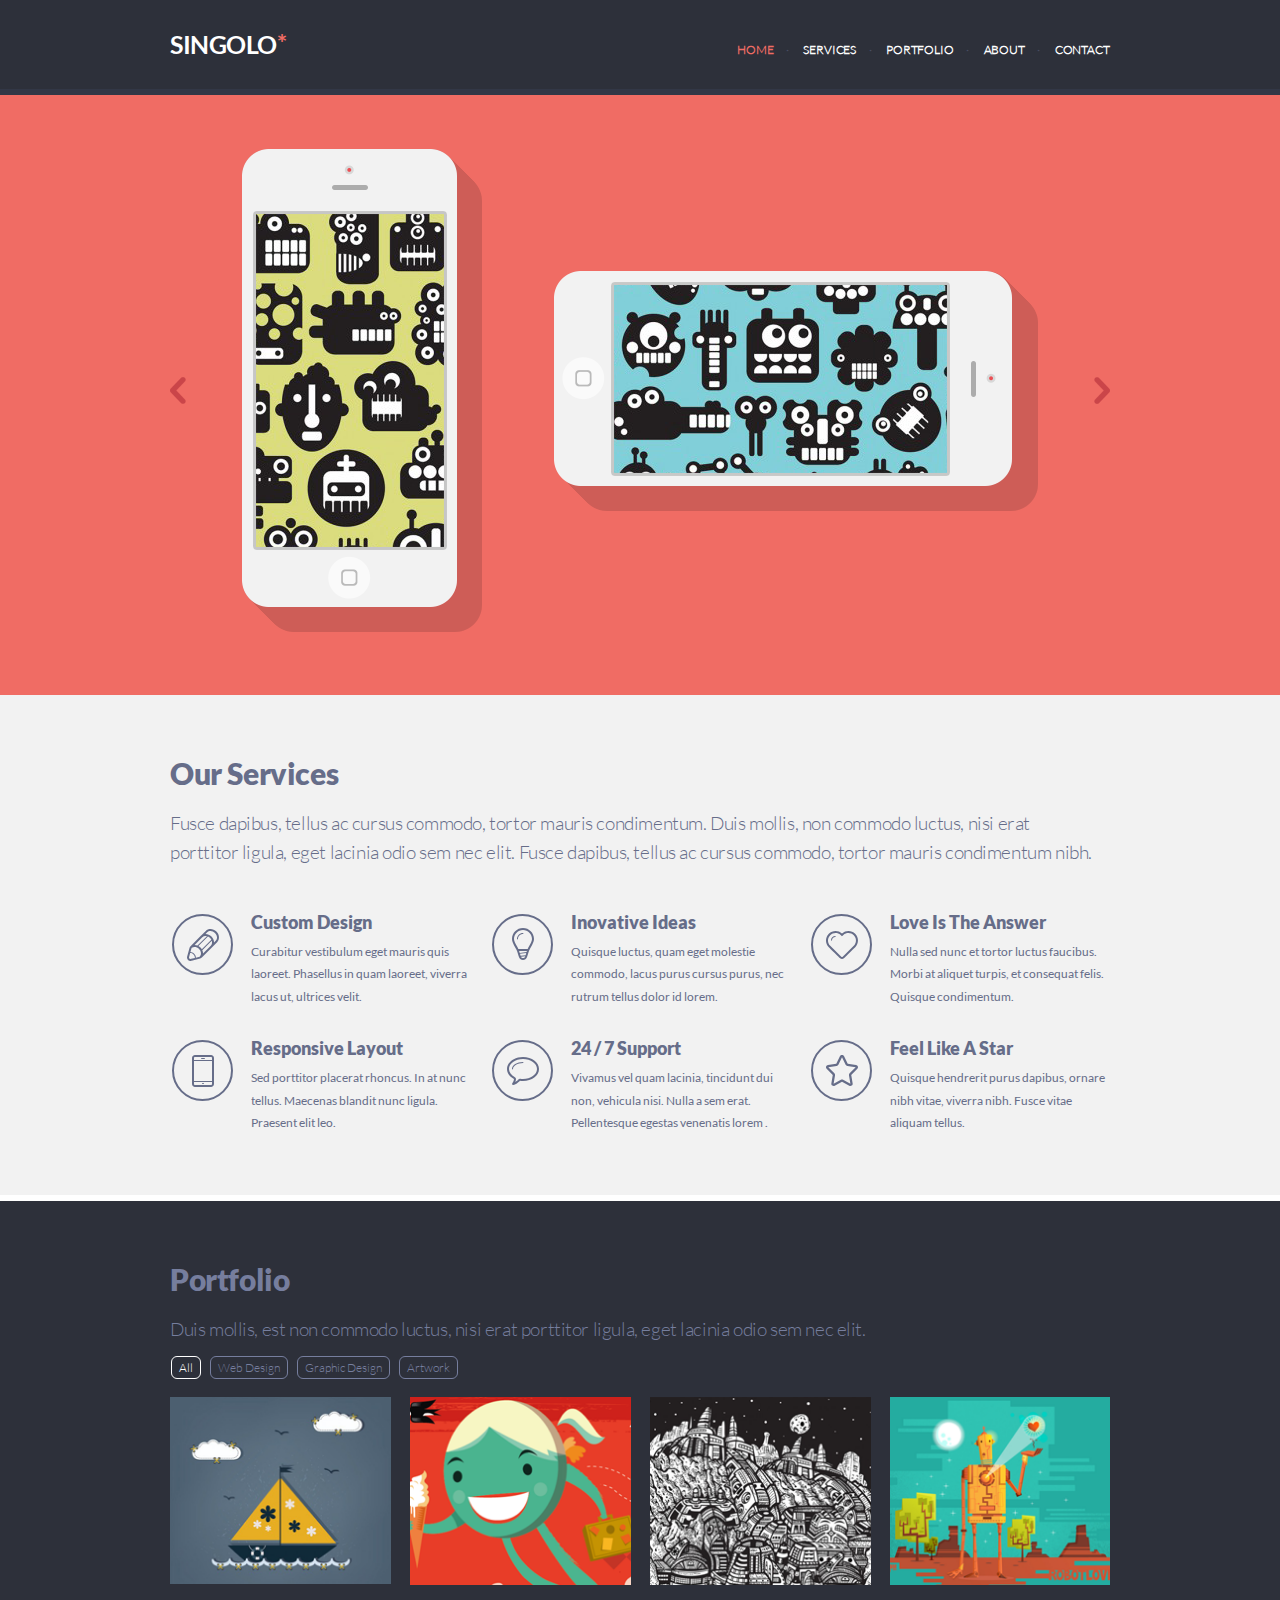
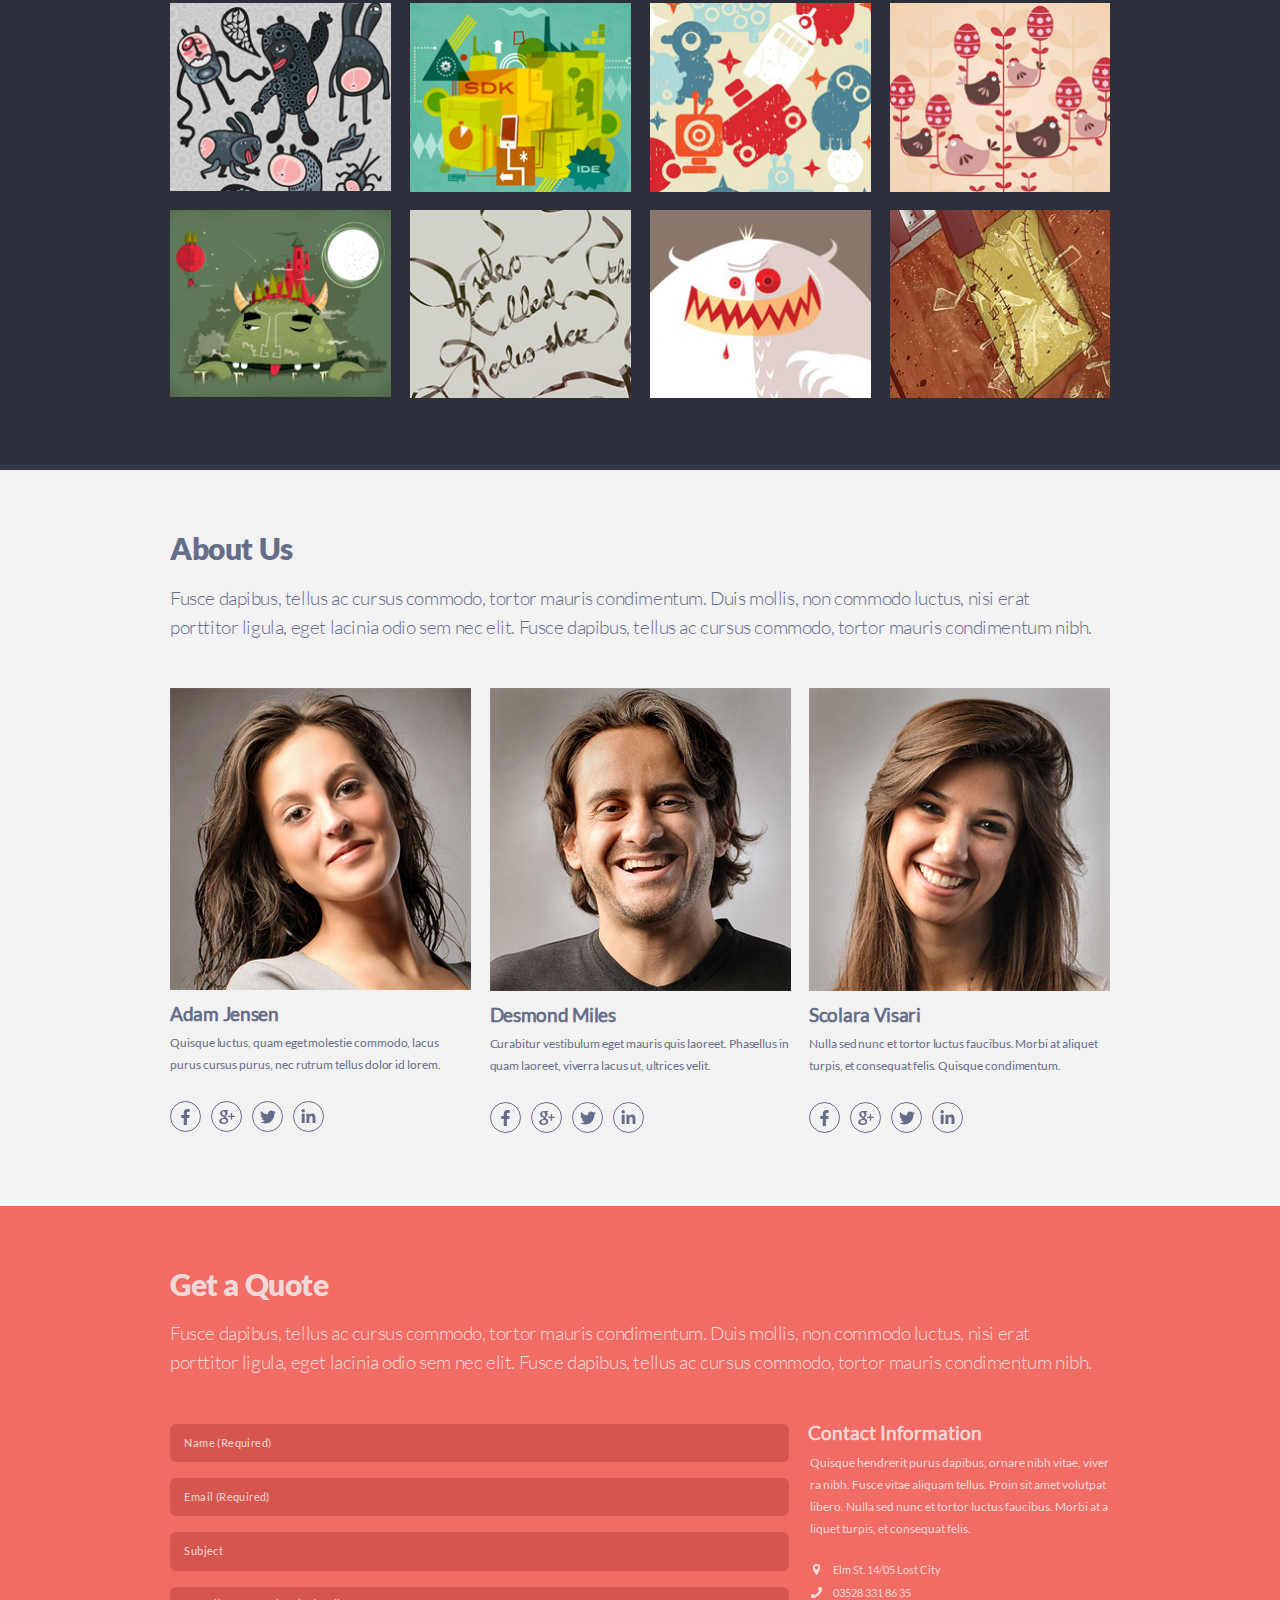
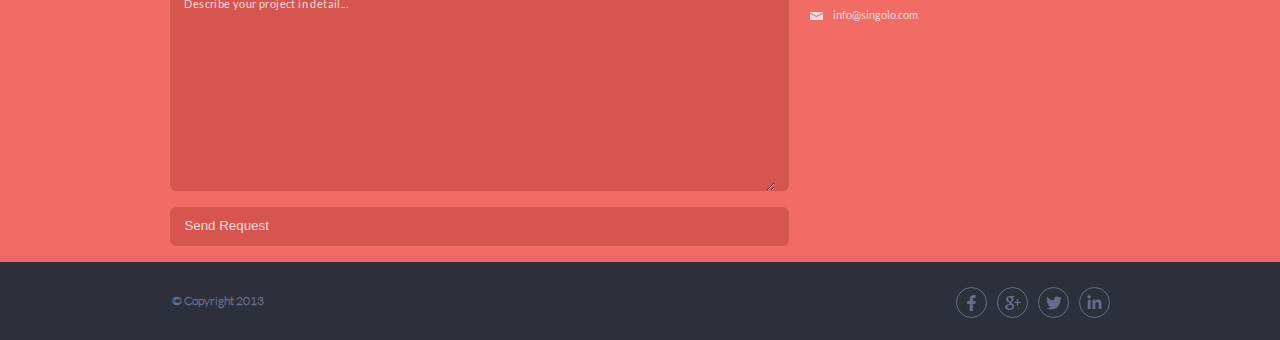
==== commit f6525530: "feat: form not sending but active" ====
--- a/index.html
+++ b/index.html
@@ -275,18 +275,18 @@
                     </p>
                 </header>
                 <main class="contact-main">
-                    <form class="contact-form" action="" method="post">
-                        <div class="form-element">
-                            <input class="form-input" type="text" pattern="[A-Za-z]+" name="" id="" placeholder="Name (Required)" required>
-                        </div>
-                        <div class="form-element">
-                            <input class="form-input" type="email" pattern="\w+@[A-Za-z0-9]+.[a-z]+" name="" id="" placeholder="Email (Required)" required>
-                        </div>
-                        <div class="form-element">
-                            <input class="form-input" type="text" name="" id="" placeholder="Subject">
-                        </div>
-                        <div class="form-element">
-                            <textarea class="form-textaria" name="" id="" cols="60" rows="13" placeholder="Describe your project in detail..."></textarea>
+                    <form id="getaquote" class="contact-form" action="" method="post">
+                        <div class="form-element">
+                            <input class="form-input" type="text" pattern="[A-Za-z]+" name="name" id="" placeholder="Name (Required)" required>
+                        </div>
+                        <div class="form-element">
+                            <input class="form-input" type="email" pattern="\w+@[A-Za-z0-9]+.[a-z]+" name="email" id="" placeholder="Email (Required)" required>
+                        </div>
+                        <div class="form-element">
+                            <input class="form-input" type="text" name="subject" id="" placeholder="Subject">
+                        </div>
+                        <div class="form-element">
+                            <textarea class="form-textaria" name="description" id="" cols="60" rows="13" placeholder="Describe your project in detail..."></textarea>
                         </div>
                         <div class="form-element">
                             <input class="form-input" type="submit" value="Send Request">
--- a/style.css
+++ b/style.css
@@ -130,6 +130,7 @@
     left: 60px;
     top: 14px;
 }
+
 .switch-off-fone-screen {
     background-color: black;
 }
@@ -307,6 +308,9 @@
 }
 .portfolio-img{
     max-width: 100%;
+}
+.portfolio-img-bordered{
+    border: 5px #F06C64 solid  ;
 }
 .about{
     color: rgba(102, 109, 137, 1);
@@ -400,6 +404,7 @@
     border-color: initial;
     border-image: initial;
     line-height: 2.4rem;
+    width: 100%;
 }
 .form-textaria{
     color: rgba(240, 216, 217, 1);
@@ -415,6 +420,7 @@
     border-color: rgb(169, 169, 169);
     border-image: initial;
     padding: 0.6rem 0 0;
+    width: 100%;
 }
 .contact ::placeholder{
     color: rgba(240, 216, 217, 1);
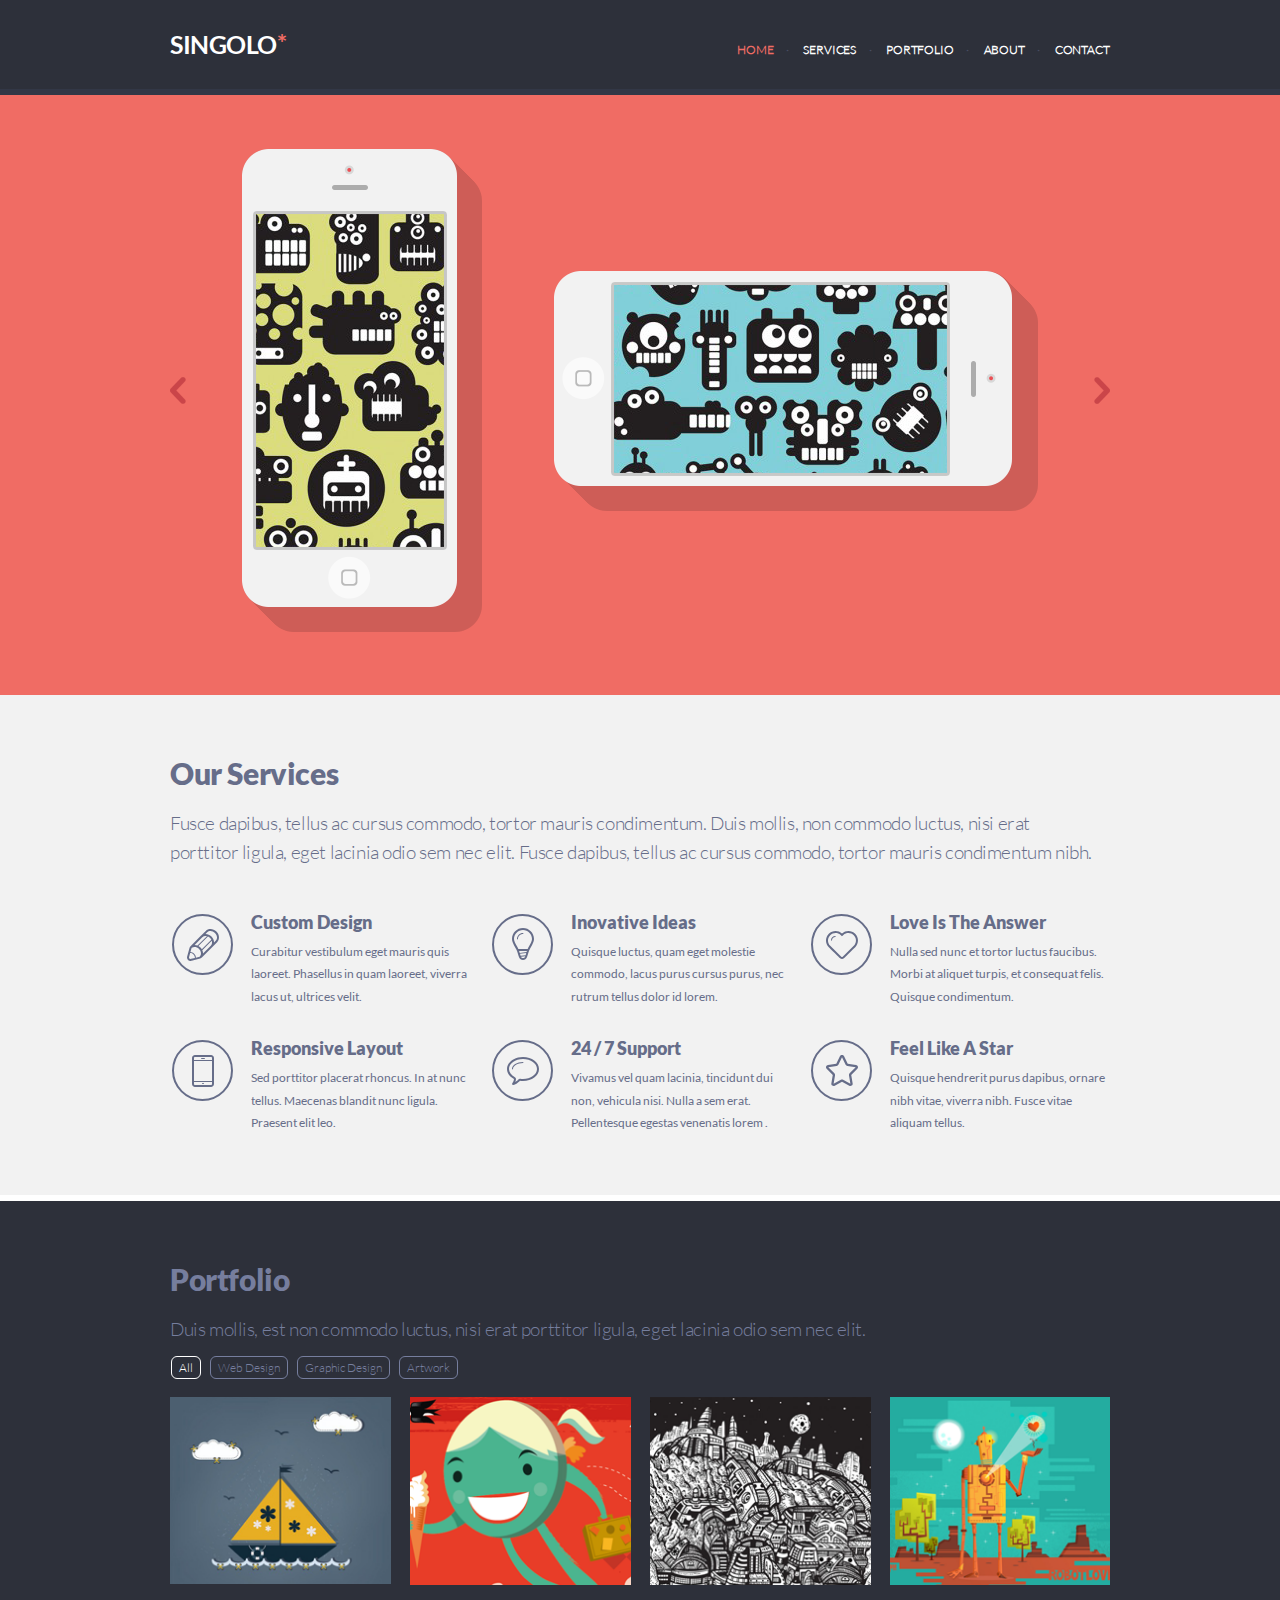
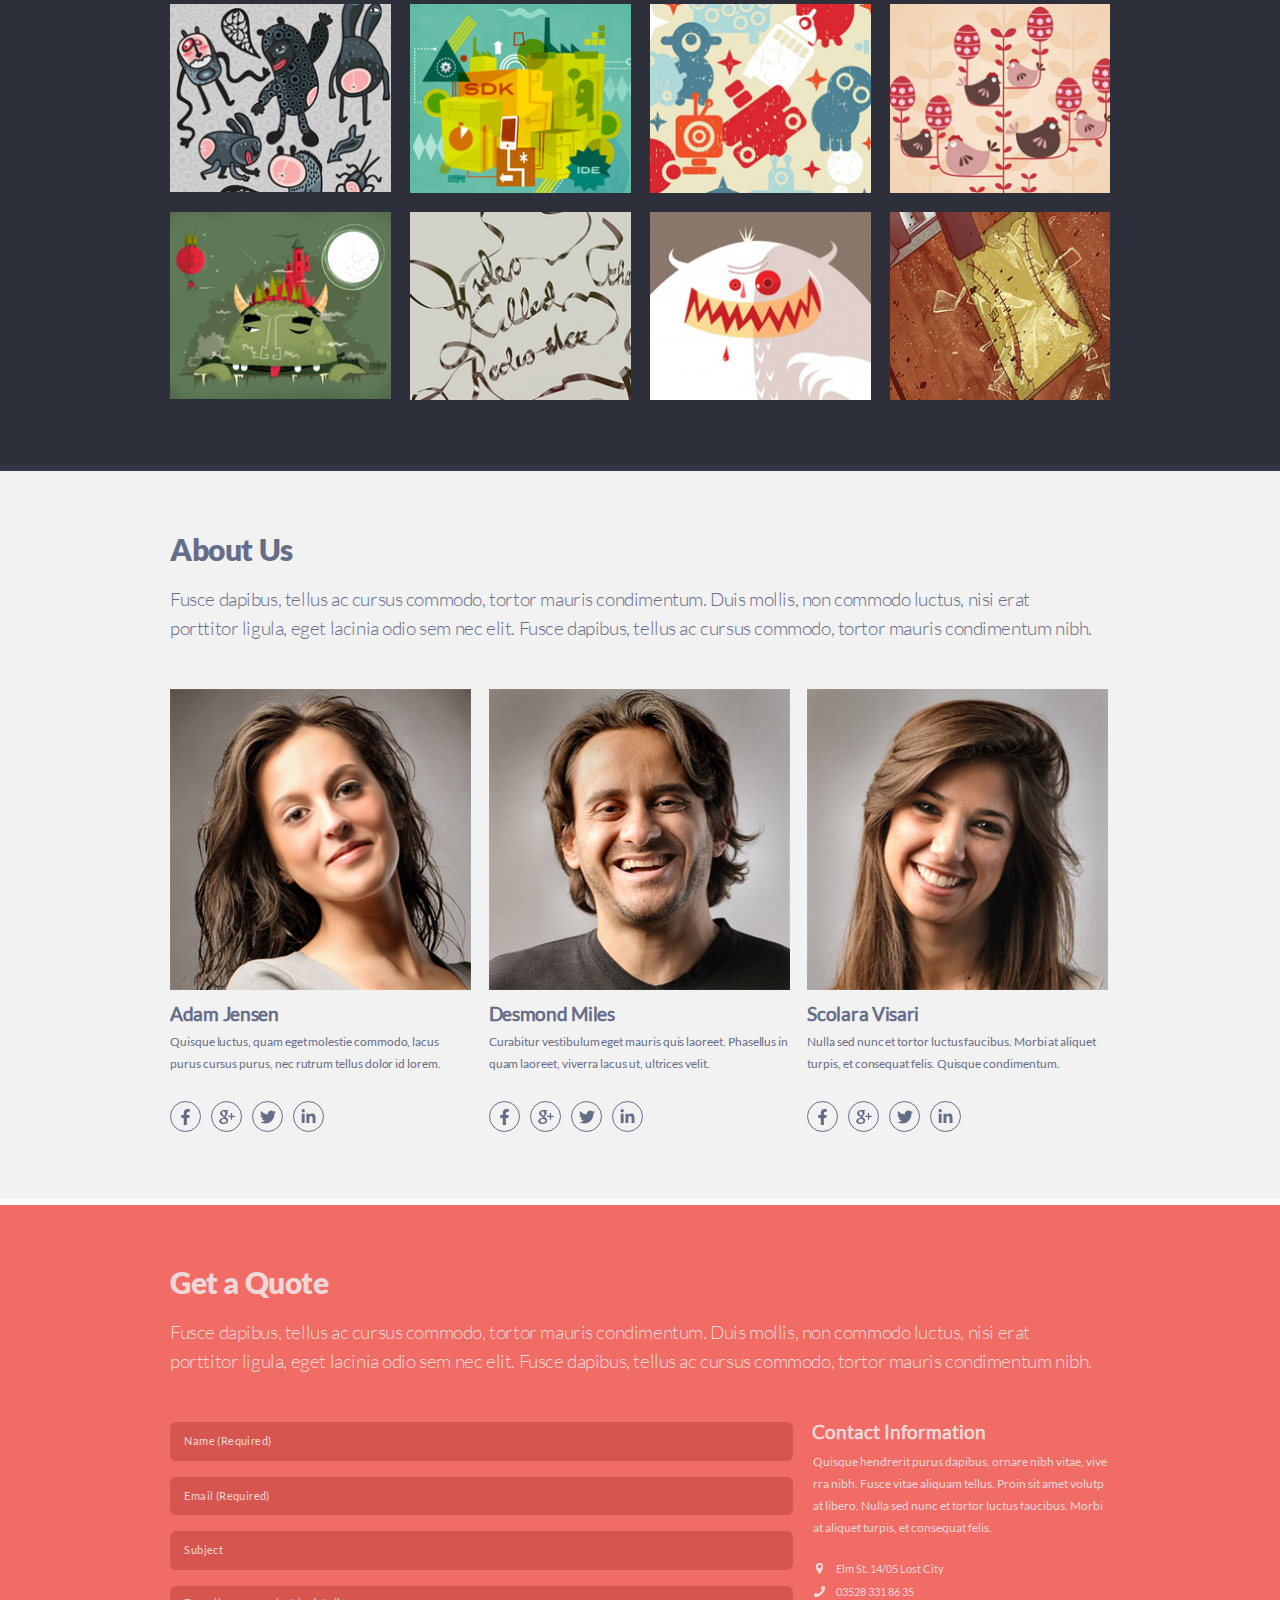
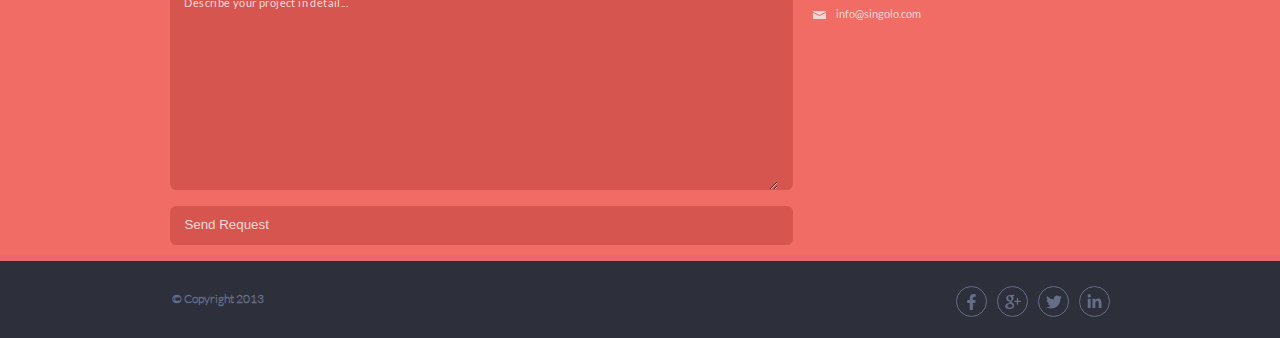
==== commit 7df24780: "feat: addin responsive" ====
--- a/index.html
+++ b/index.html
@@ -9,39 +9,51 @@
 <body class="body">
     <div class="bgc-header">
         <header class="body-header wrapper">
+            <input type="checkbox" id="nav" class="hidden">
+            <label for="nav" class="nav-btn">
+                <i class="hum-line"></i>
+                <i class="hum-line"></i>
+                <i class="hum-line"></i>
+            </label>
             <h1 class="body-header_logo">
                 Singolo 
                 <span class="logo-span_red">*</span>
             </h1>
-            <nav class="body-header_nav">
-                <ul class="nav-ul_gorisontal">
-                    <li class="ul_gorisontal-li_item">
-                        <a href="#" class="gorisontal-item_link active">
-                            Home
-                        </a>
-                    </li>
-                    <li class="ul_gorisontal-li_item">
-                        <a href="#services" class="gorisontal-item_link">
-                            Services
-                        </a>
-                    </li>
-                    <li class="ul_gorisontal-li_item">
-                        <a href="#portfolio" class="gorisontal-item_link">
-                            Portfolio
-                        </a>
-                    </li>
-                    <li class="ul_gorisontal-li_item">
-                        <a href="#about" class="gorisontal-item_link">
-                            About
-                        </a>
-                    </li>
-                    <li class="ul_gorisontal-li_item">
-                        <a href="#contacts" class="gorisontal-item_link">
-                            Contact
-                        </a>
-                    </li>
-                </ul>
-            </nav>
+            <div class="nav-wrapper">
+                <div class="body-header_logo body-header_logo-mobile">
+                    Singolo 
+                    <span class="logo-span_red">*</span>
+                </div>
+                <nav class="body-header_nav">
+                    <ul class="nav-ul_gorisontal">
+                        <li class="ul_gorisontal-li_item">
+                            <a href="#" class="gorisontal-item_link active">
+                                Home
+                            </a>
+                        </li>
+                        <li class="ul_gorisontal-li_item">
+                            <a href="#services" class="gorisontal-item_link">
+                                Services
+                            </a>
+                        </li>
+                        <li class="ul_gorisontal-li_item">
+                            <a href="#portfolio" class="gorisontal-item_link">
+                                Portfolio
+                            </a>
+                        </li>
+                        <li class="ul_gorisontal-li_item">
+                            <a href="#about" class="gorisontal-item_link">
+                                About
+                            </a>
+                        </li>
+                        <li class="ul_gorisontal-li_item">
+                            <a href="#contacts" class="gorisontal-item_link">
+                                Contact
+                            </a>
+                        </li>
+                    </ul>
+                </nav>
+            </div>
         </header>
     </div>
     <main class="body-main">
--- a/style.css
+++ b/style.css
@@ -23,11 +23,12 @@
     width: 100%;
     font-family: "Lato Regular", Arial, Helvetica, sans-serif;
 }
-.body-header{
+.body-header {
     display: flex;
     justify-content: space-between;
     text-transform: uppercase;
     color: rgba(255, 255, 255, 1);
+    width: 100%;
 }
 .body-header_logo{
     margin: 29px 40px 30px;
@@ -50,6 +51,9 @@
     font-family: "Lato Light";
     font-weight: bold;
 }
+.nav-wrapper{
+    display: flex;
+}
 .nav-ul_gorisontal{
     display: flex;
     text-decoration: none;
@@ -60,6 +64,31 @@
     content: "·";
     color: rgba(73, 78, 98, 1);
 }
+.nav-btn {
+    display: none;
+    width: 25px;
+    height: 20px;
+    margin: 32px 20px;
+    transition: transform 0.2s ease;
+    position: absolute;
+    left: 0;
+}
+.body-header_logo-mobile{
+    display: none;
+}
+.nav-btn .hum-line{
+    display: block;
+    background-color: #fff;
+    border-radius: 5px;
+    height: 3px;
+    width: 25px;
+}
+.nav-btn .hum-line:nth-child(2){
+    margin-top: 8px;
+}
+.nav-btn .hum-line:nth-child(3){
+    margin-top: 8px;
+}
 .ul_gorisontal-li_item{
     letter-spacing: -0.1px;
 }
@@ -74,6 +103,9 @@
 .main-slider{
     height: 594px;
     position: relative;
+    -webkit-user-select: none;
+    -moz-user-select: none;
+    -ms-user-select: none;
 }
 .slider-nav{
     position: absolute;
@@ -159,7 +191,7 @@
 }
 .slider-slide1 {
     display: inline-grid;
-    grid-template-columns: 45.5% 39.5% 15%;
+    grid-template-columns: 7.5% 30.5% 54.5% 7.5%;
     justify-items: center;
     align-items: center;
     height: 100%;
@@ -167,6 +199,12 @@
     margin-block-end: 0;
     width: 100%;
 }
+.slide-figure_img{
+    max-width: 100%;
+}
+.slider-slide1  .slide-figure:nth-child(1){
+    grid-column: 2;
+}
 .black-screen {
     width: 215px;
     height: 458px;
@@ -198,8 +236,12 @@
     margin: 0px 40px;
 }
 .wrapper{
-    width: 1020px;
+    max-width: 1020px;
     margin: 0 auto;
+    box-sizing: border-box;
+}
+.main-slider{
+    overflow: hidden;
 }
 .main-section_services {
     padding: 0 2.5em;
@@ -296,8 +338,8 @@
 }
 .portfolio-ul{
     display: grid;
-    grid-template-columns: repeat(4, 13.8rem);
-    grid-template-rows: repeat(3, 11.9rem);
+    grid-template-columns: repeat(4, 23.5%);
+    grid-template-rows: repeat(3, 31.7%);
     list-style: none;
     grid-gap: 1rem 1.2rem;
     margin-block-start: 0.5em;
@@ -316,8 +358,10 @@
     color: rgba(102, 109, 137, 1);
     padding: 0 2.5em;
 }
-.about-ul{
-    display: inline-flex;
+.about-ul {
+    display: grid;
+    grid-gap: 1em;
+    grid-template-columns: 1fr 1fr 1fr;
     list-style: none;
     padding-inline-start: 0px;
     width: 100%;
@@ -325,10 +369,14 @@
     margin-top: 2.9em;
     margin-bottom: 4.2rem;
 }
+
 .about-figure{
     margin: 0px;
     max-width: 301px;
     overflow: hidden;
+}
+.about-image{
+    width: 100%;
 }
 .about-name {
     margin-block-start: 0.5em;
@@ -440,7 +488,7 @@
 }
 .contact-main {
     display: grid;
-    grid-template-columns: 38.7rem 1fr;
+    grid-template-columns: 2.1fr 1fr;
     grid-column-gap: 1.3rem;
     margin: 2.9rem 0 0.65rem;
     font-family: "Lato regular";
@@ -523,5 +571,122 @@
 input:invalid {
     color: red;
 }
-
-
+.hidden {
+    display: none;
+}
+.submit{
+    background-color: #FBC65F;
+    color: #886A30;
+}
+@media screen and (max-width: 768px){
+    .main-slider {
+        height: 65vw;
+    }
+    .slider-slide1 {
+        grid-template-columns: 15% 26.5% 46.5% 15% ;
+    }
+    .body-header_logo {
+        margin: 29px 0px 30px 40px;
+        position: relative;
+        font-family: "Lato Bold";
+        font-size: 25px;
+        letter-spacing: -0.5px;
+    }
+    .services-ul {
+        grid-template-columns: 1fr 1fr;
+    }
+    .portfolio-ul {
+        grid-template-columns: repeat(3, 30.5%);
+        grid-template-rows: repeat(4, 23.3%);
+        max-height: 50.75rem;
+    }
+    .footer {
+        justify-content: center;
+    }
+    .copyright{
+        display: none;
+    }
+}
+@media screen and (max-width: 605px){
+    .nav-btn{
+        display: block;
+        z-index: 3;
+    }
+    .body-header{
+        justify-content: center;
+    }
+    .nav-wrapper{
+        display: none;
+    }
+    #nav:checked + .nav-btn{
+        transform: rotate(90deg);
+        position: fixed;
+    }
+    #nav:checked ~ .nav-wrapper{
+        display: block;
+        height: 100vh;
+        width: 100vw;
+        position: fixed;
+        top: 0;
+        left: 0;
+        background-color: rgba(45, 48, 58, 0.6);
+        z-index: 2;
+    }
+    .body-header_nav {
+        height: 100vh;
+        padding: 0;
+        margin: 0;
+        background-color:  rgba(45, 48, 58, 1);
+        width: 76vw;
+    }
+    .body-header_logo {
+        margin: 29px 0px 30px;
+    }
+    .body-header_logo-mobile{
+        display: block;
+        position: absolute;
+        left: 71px;
+        top: -3px;
+    }
+    .nav-ul_gorisontal{
+        display: block;
+        position: absolute;
+        top: 25%;
+        font-size: 24px;
+        padding-inline-start: 71px;
+    }
+    .nav-ul_gorisontal .ul_gorisontal-li_item:not(:first-child)::before{
+        display: none;
+    }
+    .nav-ul_gorisontal .ul_gorisontal-li_item:not(:first-child){
+        margin-top: 30px;
+    }
+    .about-ul {
+        grid-template-columns: 1fr;
+    }
+    .services-ul {
+        grid-template-columns: 1fr;
+    }
+    .portfolio-ul {
+        grid-template-columns: repeat(3, 28.5%);
+        grid-template-rows: repeat(4, 21.3%);
+    }
+}
+@media screen and (max-width: 375px){
+    .slider-slide1 {
+        grid-template-columns: 20% 21.5% 38.5% 20%;
+    }
+    .portfolio-ul {
+        grid-template-columns: repeat(2, 45.5%);
+        max-height: 32.75rem;
+        grid-template-rows: repeat(4, 22.3%);
+    }
+    .portfolio-link {
+        font-size: 11px;
+    }
+    .contact-main {
+        grid-template-columns: 1fr;
+        margin: 2rem 0 0 0rem;
+        grid-gap: 1rem;
+    }
+}
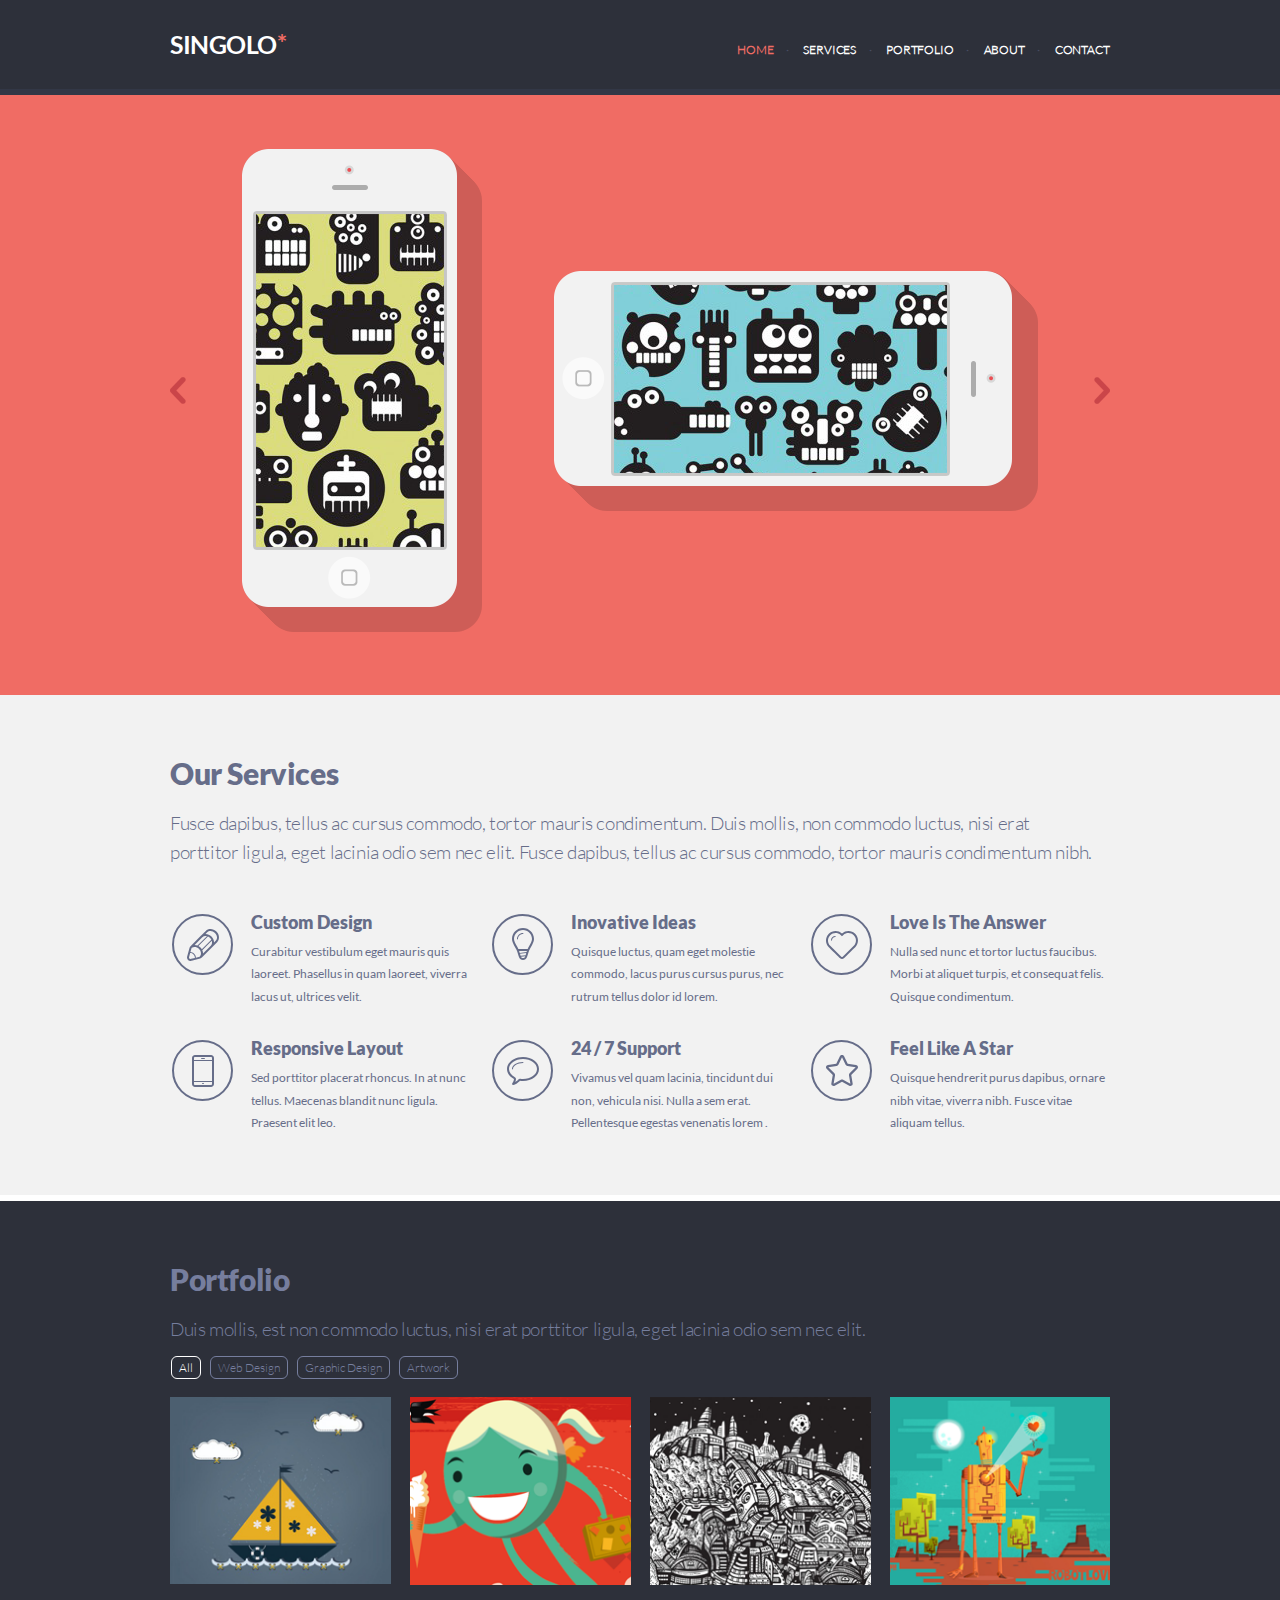
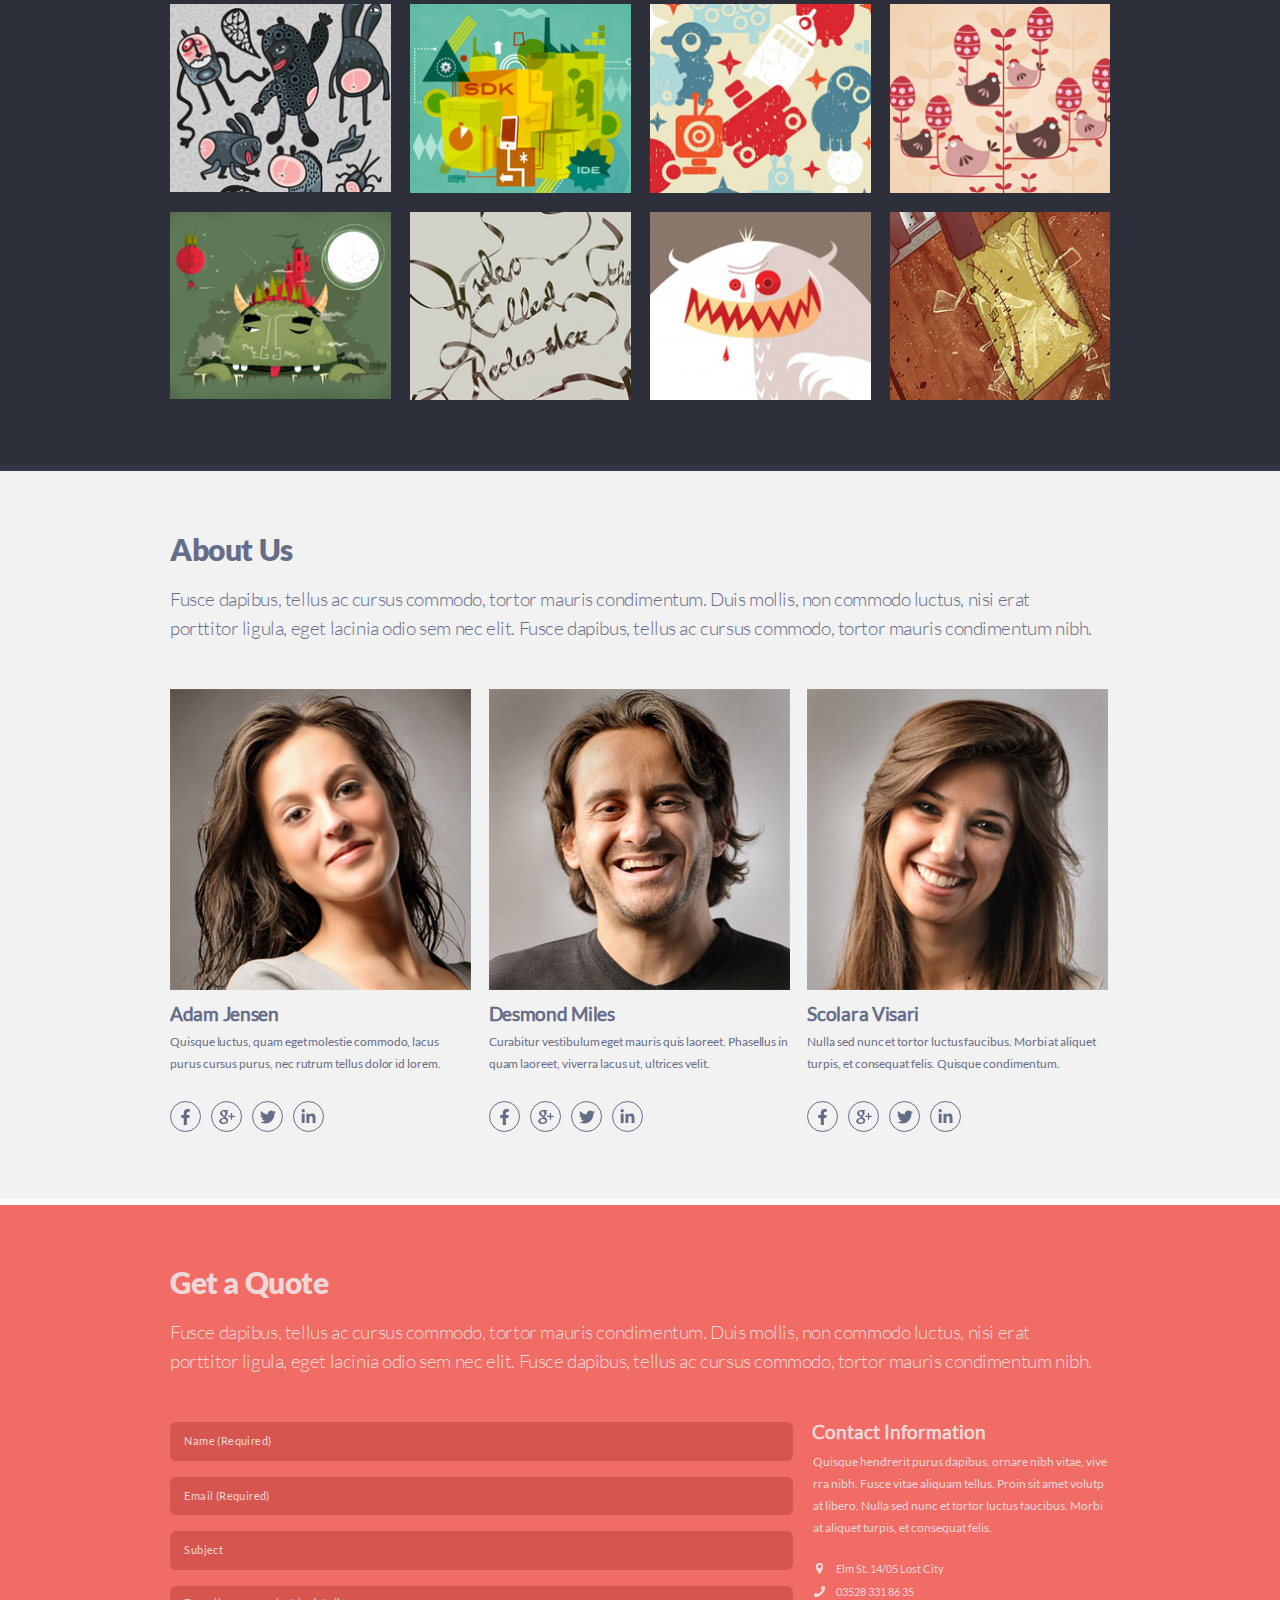
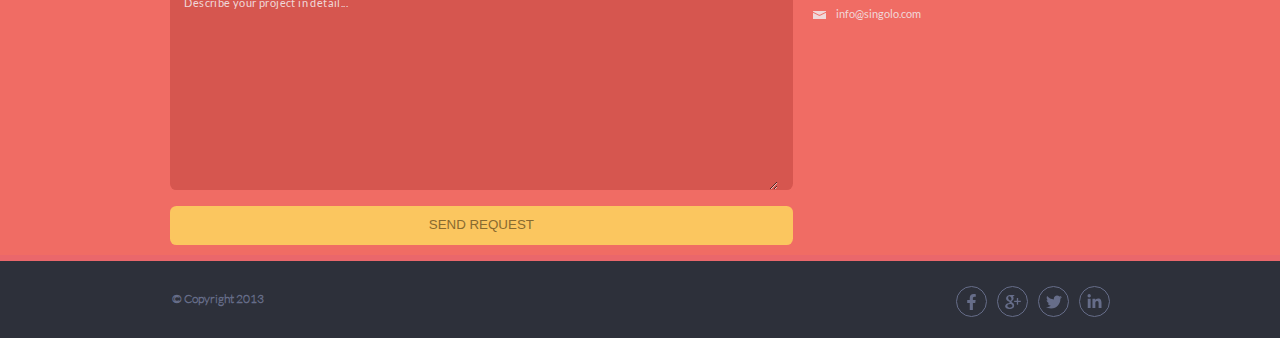
==== commit c501d273: "fix: fixed some spaces" ====
--- a/index.html
+++ b/index.html
@@ -300,8 +300,8 @@
                         <div class="form-element">
                             <textarea class="form-textaria" name="description" id="" cols="60" rows="13" placeholder="Describe your project in detail..."></textarea>
                         </div>
-                        <div class="form-element">
-                            <input class="form-input" type="submit" value="Send Request">
+                        <div class="form-element submit">
+                            <input class="form-input submit"" type="submit" value="Send Request" >
                         </div>
                     </form>
                     <aside class="contact-information">
--- a/style.css
+++ b/style.css
@@ -68,7 +68,7 @@
     display: none;
     width: 25px;
     height: 20px;
-    margin: 32px 20px;
+    margin: 26px 20px;
     transition: transform 0.2s ease;
     position: absolute;
     left: 0;
@@ -84,10 +84,10 @@
     width: 25px;
 }
 .nav-btn .hum-line:nth-child(2){
-    margin-top: 8px;
+    margin-top: 7px;
 }
 .nav-btn .hum-line:nth-child(3){
-    margin-top: 8px;
+    margin-top: 5px;
 }
 .ul_gorisontal-li_item{
     letter-spacing: -0.1px;
@@ -577,13 +577,31 @@
 .submit{
     background-color: #FBC65F;
     color: #886A30;
+    text-align: center;
+    text-transform: uppercase;
 }
 @media screen and (max-width: 768px){
+    .nav-ul_gorisontal {
+        margin-top: 6px;
+    }
     .main-slider {
-        height: 65vw;
+        height: 58vw;
+    }
+    .slide-nav_img {
+        margin: 0px 29px;
     }
     .slider-slide1 {
-        grid-template-columns: 15% 26.5% 46.5% 15% ;
+        grid-template-columns: 4% 23.5% 47.5% 15%;
+        grid-gap: 7%;
+    }
+    .services-header [class$="-heading"] {
+        margin-top: 2.75rem;
+    }
+    .services-ul {
+        grid-gap: 2.3rem 0.9rem;
+        margin-block-start: 2em;
+        margin-block-end: 3.85rem;
+        grid-template-columns: 1fr 1fr;
     }
     .body-header_logo {
         margin: 29px 0px 30px 40px;
@@ -592,16 +610,51 @@
         font-size: 25px;
         letter-spacing: -0.5px;
     }
-    .services-ul {
-        grid-template-columns: 1fr 1fr;
-    }
     .portfolio-ul {
-        grid-template-columns: repeat(3, 30.5%);
+        grid-template-columns: repeat(3, 31.4%);
         grid-template-rows: repeat(4, 23.3%);
         max-height: 50.75rem;
+        margin-top: 17px;
+        grid-gap: 1.1rem 1.2rem;
+        margin-block-end: 3.8rem;
+    }
+    .about-header [class$="-heading"] {
+        margin-top: 3.45rem;
+        margin-bottom: 1.64rem;
+    }
+    .about-ul {
+        margin-top: 2.7em;
+        margin-bottom: 4.3rem;
+    }
+    .about-name {
+        margin-block-start: 0.3em;
+        margin-block-end: 0.7em;
+    }
+    .summory {
+        margin-block-end: -0.2em;
+    }
+    .services-ul_item {
+        grid-template-columns: 1fr 3.3fr;
+    }
+    .contact-heading {
+        margin-top: 3.5rem;
+    }
+    .contact-main {
+        grid-template-columns: 2.2fr 1.1fr;
+        grid-column-gap: 1.8rem;
+        margin: 1.7rem 0 2.55rem;
+        font-family: "Lato regular";
+    }
+    .contact-form {
+        display: grid;
+        grid-gap: 0.8rem;
+    }
+    .form-textaria {
+        height: 10rem;
     }
     .footer {
         justify-content: center;
+        padding: 0.7rem 2.5em 1.3rem;
     }
     .copyright{
         display: none;
@@ -673,20 +726,88 @@
     }
 }
 @media screen and (max-width: 375px){
+    .body-header_logo {
+        margin: 25px 0px 18px;
+        font-size: 19px;
+    }
+    .main-slider {
+        height: 57vw;
+    }
     .slider-slide1 {
-        grid-template-columns: 20% 21.5% 38.5% 20%;
+        grid-template-columns: 4% 23.5% 47.5% 20%;
+    }
+    .slide-nav_img {
+        margin: 0px 8px;
     }
     .portfolio-ul {
-        grid-template-columns: repeat(2, 45.5%);
-        max-height: 32.75rem;
-        grid-template-rows: repeat(4, 22.3%);
+        grid-template-columns: repeat(2, 47.2%);
+        max-height: 35.15rem;
+        margin-block-end: 1.5rem;
+        grid-gap: 0.2rem 1.1rem;
+        grid-template-rows: repeat(4, 24.5%);
     }
     .portfolio-link {
         font-size: 11px;
     }
     .contact-main {
         grid-template-columns: 1fr;
-        margin: 2rem 0 0 0rem;
-        grid-gap: 1rem;
-    }
-}
+        margin: 1.3rem 0 0 0rem;
+        grid-gap: 2rem;
+    }
+    .services-header [class$="-heading"] {
+        margin-top: 1.85rem;
+    }
+    .services-ul {
+        grid-gap: 0.8rem 0.9rem;
+        margin-block-start: -0.1em;
+        margin-block-end: 0.65rem;
+    }
+    .contact, .about, .portfolio, .main-section_services {
+        padding: 0 2em;
+    }
+    .portfolio-link {
+        margin-right: 12px;
+    }
+    .portfolio-navigation {
+        margin-top: 9px;
+    }
+    .portfolio [class$="-heading"] {
+        margin-top: 2.85rem;
+    }
+    .about-header [class$="-heading"] {
+        margin-top: 2.35rem;
+        margin-bottom: 1.64rem;
+    }
+    .contact-additional-info, .about-header [class$="-additional-info"] {
+        padding-right: 11px;
+        line-height: 30px;
+    }
+    .about-figure {
+        margin: 0px;
+        max-width: 100%;
+        overflow: hidden;
+    }
+    .about-ul {
+        margin-top: 1.6em;
+        grid-gap: 2.1em;
+        margin-bottom: 2.5rem;
+    }
+    .about-name {
+        margin-block-start: 0.9em;
+    }
+    .contact-heading {
+        margin-top: 2.9rem;
+    }
+    .submit {
+        height: 49px;
+    }
+    .information-rewue {
+        margin-top: 0.2rem;
+    }
+    .contact-information-ul {
+        margin-block-start: 0em;
+        line-height: 1.5rem;
+        padding-inline-start: 21px;
+        margin-block-end: 3em;
+    }
+}
